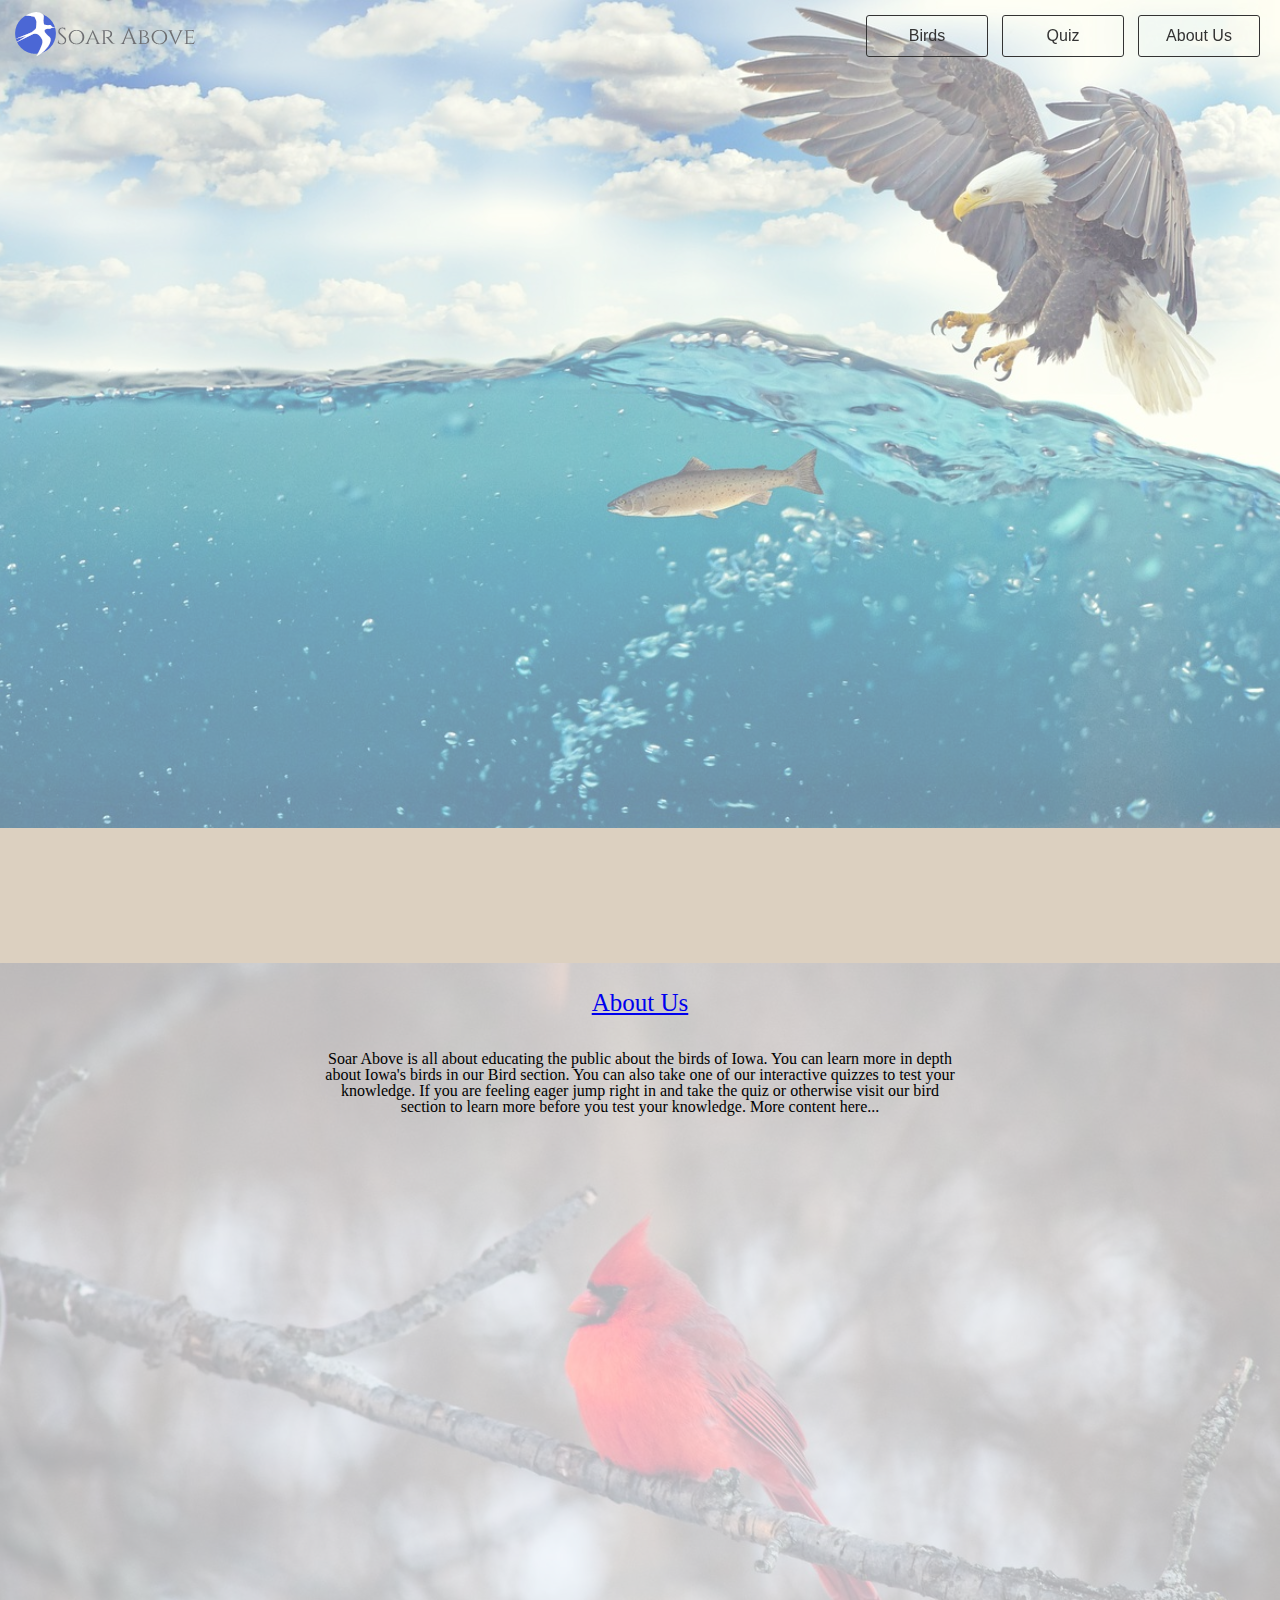
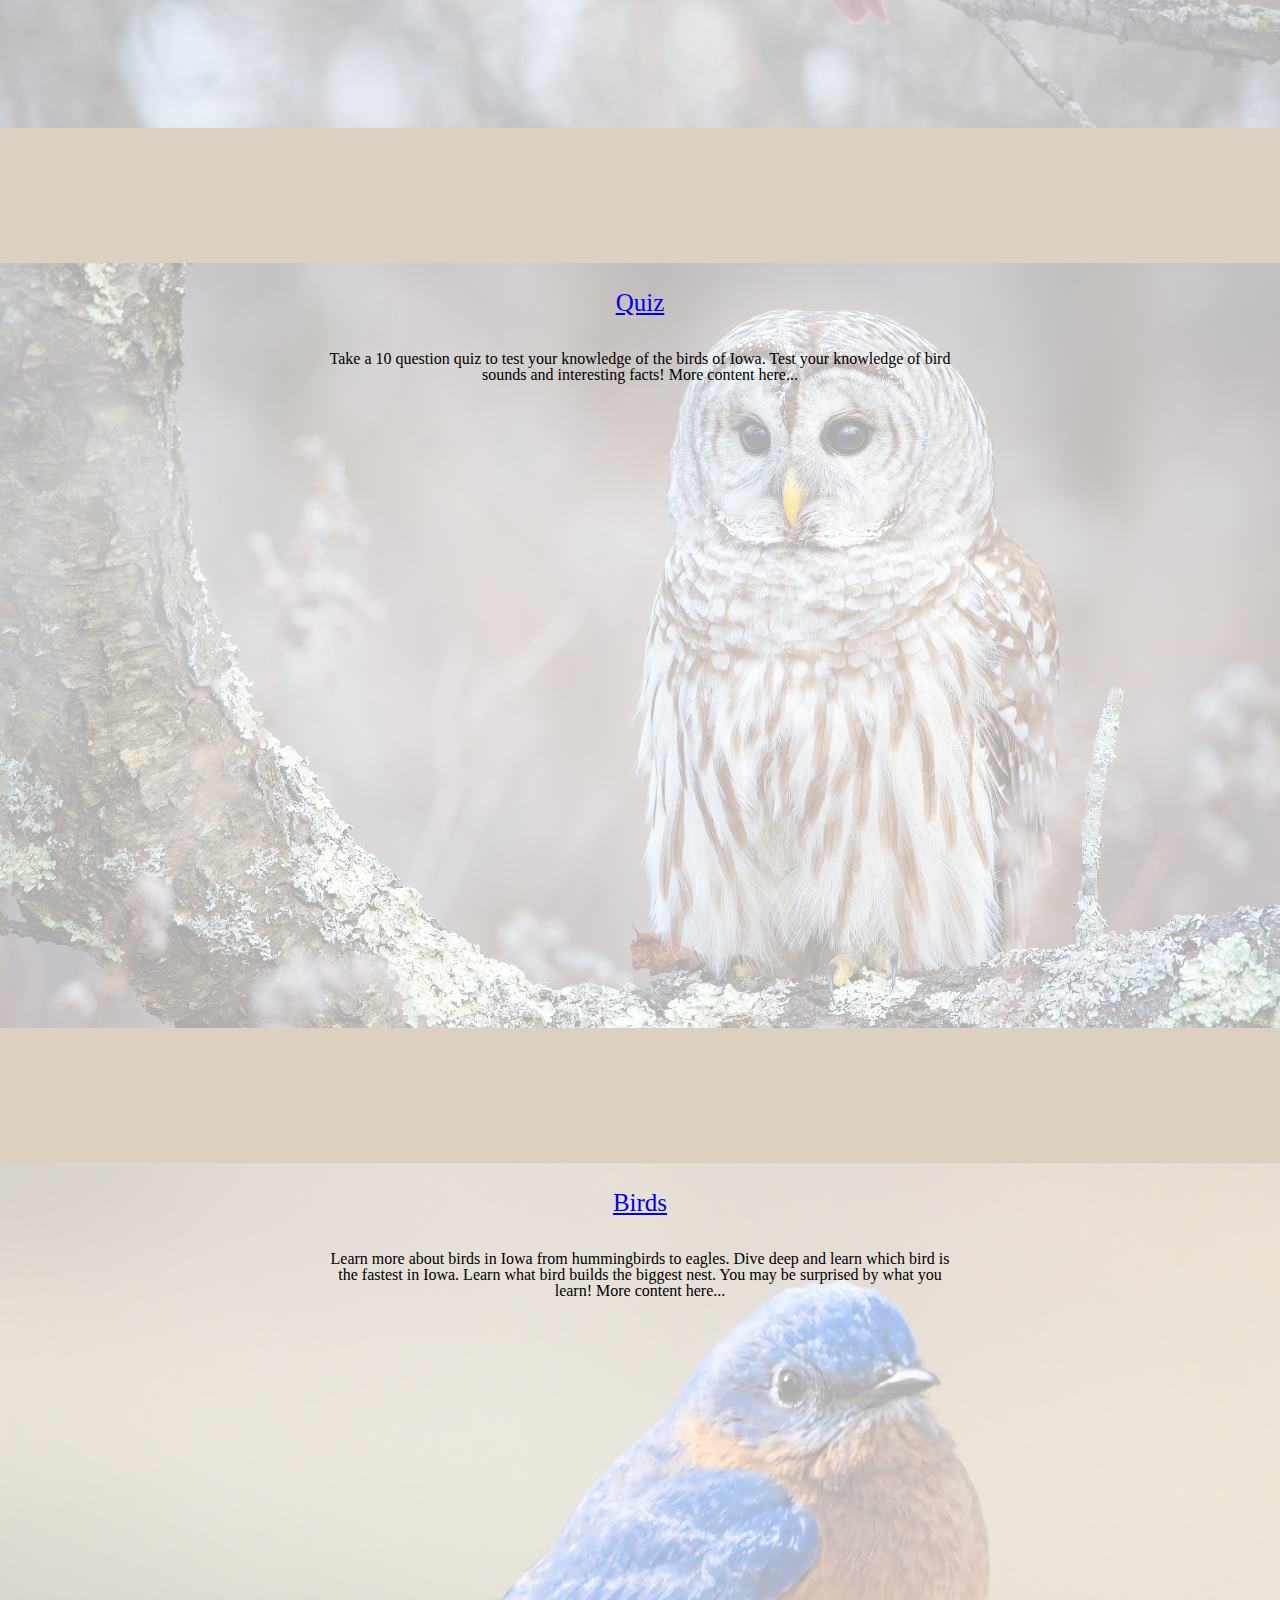
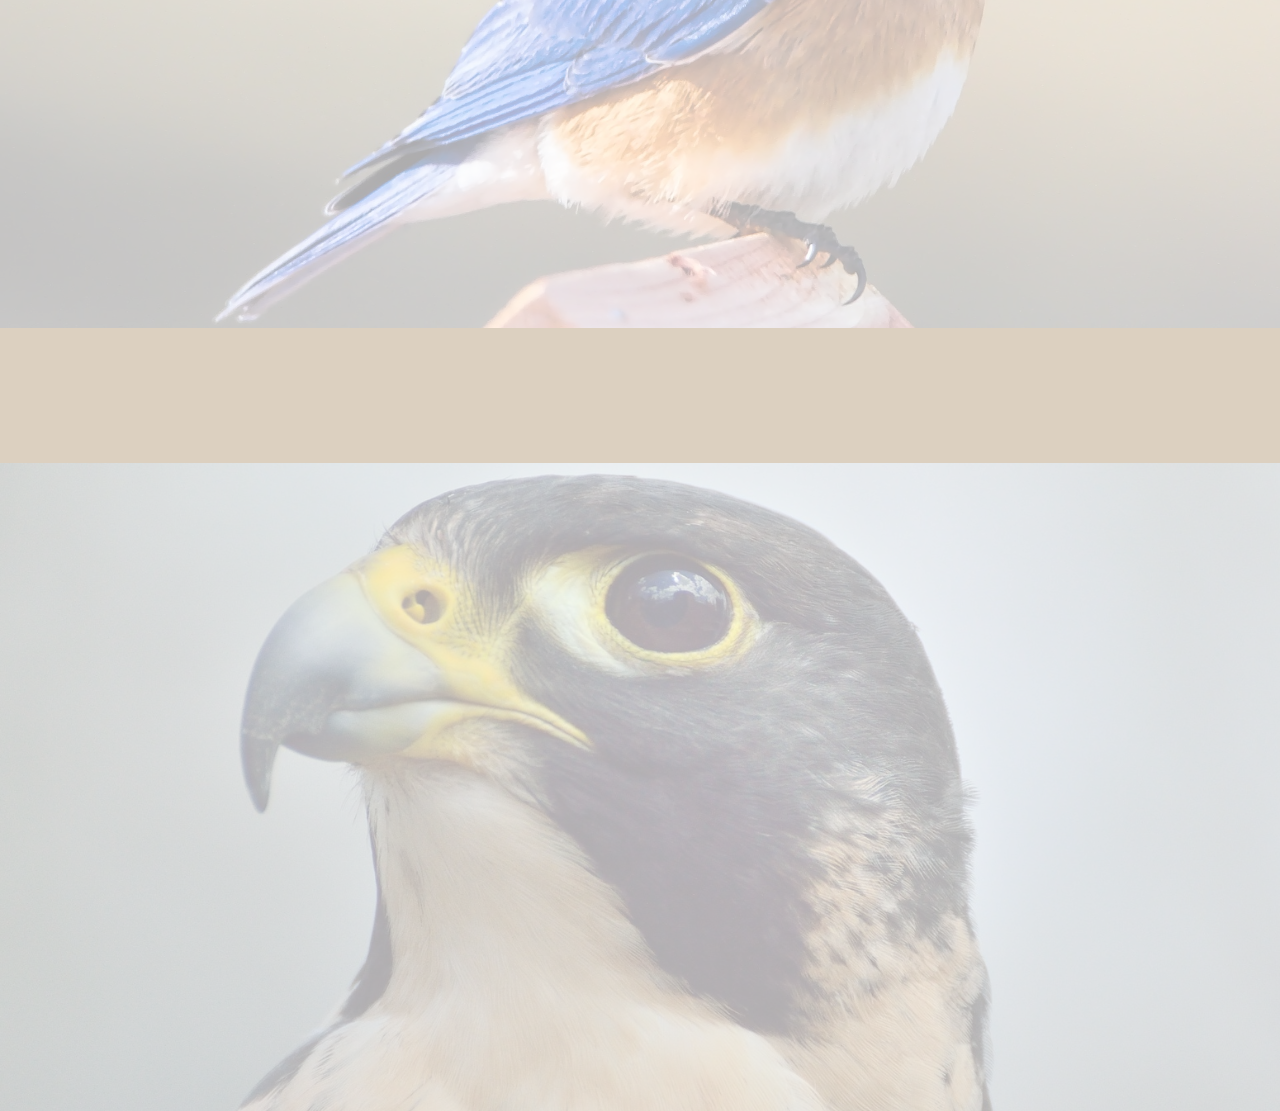
==== index.html @ 18a0e0f6 "Added a total of five img to the homepage" ====
<!DOCTYPE html>
<html lang="en">
<head>
  <meta charset="UTF-8">
  <meta name="viewport" content="width=device-width, initial-scale=1.0">
  <meta http-equiv="X-UA-Compatible" content="ie=edge">
  <link rel="stylesheet" href="css/reset.css">
  <link rel="stylesheet" href="css/all.css">
  <link rel="stylesheet" type="text/css" href="css/index.css">
  <title>Document</title>
</head>
<body>
  <nav>
    <a href="index.html"><img src="img/logo.png"></a>
    <ul>
      <li id="birds"><a href="birds.html">Birds</a></li>
      <li id="quiz"><a href="quiz.html">Quiz</a></li>
      <li id="about"><a href="about.html">About Us</a></li>
    </ul>
  </nav>
  <header>

  </header>
  <main>
    <section class="spacer"></section>
    <section class="content imgAll imgOne">
      <a href="about.html"><h2>About Us</h2></a>
      <article>
        <p>Soar Above is all about educating the public about the birds of Iowa.  You can learn more 
          in depth about Iowa's birds in our Bird section.  You can also take one of our interactive quizzes 
          to test your knowledge.  If you are feeling eager jump right in and take the quiz or otherwise visit 
          our bird section to learn more before you test your knowledge.  More content here...
        </p>
      </article>
    </section>
    <section class="spacer"></section>
    <section class="content imgAll imgTwo">
      <a href="quiz.html"><h2>Quiz</h2></a>
      <article>
        <p>Take a 10 question quiz to test your knowledge of the birds of Iowa.  Test your knowledge of 
          bird sounds and interesting facts!  More content here...
        </p>
      </article>
    </section>
    <section class="spacer"></section>
    <section class="content imgAll imgThree">
      <a href="birds.html"><h2>Birds</h2></a>
      <article>
        <p>Learn more about birds in Iowa from hummingbirds to eagles.  Dive deep and learn which bird is the 
          fastest in Iowa.  Learn what bird builds the biggest nest.  You may be surprised by what you learn!  
          More content here...
        </p>
      </article>
    </section>
    <section class="spacer"></section>
  </main>
  <footer class="imgAll">

  </footer>

  <script type="text/javascript" src="js/app.js"></script>
</body>
</html>
---- css/all.css ----
nav {
  position: fixed;
  width: 100%;
  background: transparent;
}
nav img {
  margin: 2px 10px 0 5px;
}
nav img:hover {
  cursor: pointer;
}
nav ul {
  display: block;
  float: right;
  margin: 15px 15px;
}
nav ul li {
  display: inline-block;
}
nav ul li a {
  text-decoration: none;
  font-family: Arial, Helvetica, sans-serif;
  color: #333;
  display: inline-block;
  border: 1px solid #333;
  border-radius: 3px;
  padding: 12px 20px;
  text-align: center;
  width: 80px;
  margin: 0 5px;
}

nav ul li a:hover {
  cursor: pointer;
  background-color: #333;
  color: white;
}
---- css/index.css ----
header {
  height: 92vh;
  background-image: url('../img/white-tailed-eagle.jpg');
  background-size: cover;
  background-position: top;
  background-repeat: no-repeat;
  background-blend-mode: screen;
  background-color: rgb(110, 108, 108);
}
.content {
  text-align: center;
  height: 85vh;
}

.imgOne {
  background-image: url('../img/cardinal-smaller.jpg');
  background-position: center;
}

.imgTwo {
  background-image: url('../img/owl.jpg');
  background-position: top;
}

.imgThree {
  background-image: url('../img/bluebird.jpg');
  background-position: center;
}

.imgAll {
  width: 100vw;
  background-size: cover;
  background-blend-mode: screen;
  background-color: rgb(172, 171, 171);
}

.spacer {
  background-color: rgb(220, 208, 192);
  height: 15vh;
}

article {
  margin: 0 25vw;
  padding: 1vh 0;
}

footer {
  text-align: center;
  height: 72vh;
  background-image: url('../img/peregrine-falcon-adjusted.jpg');
}

h2 {
  font-size: 25px;
  padding: 3vh 0;
}
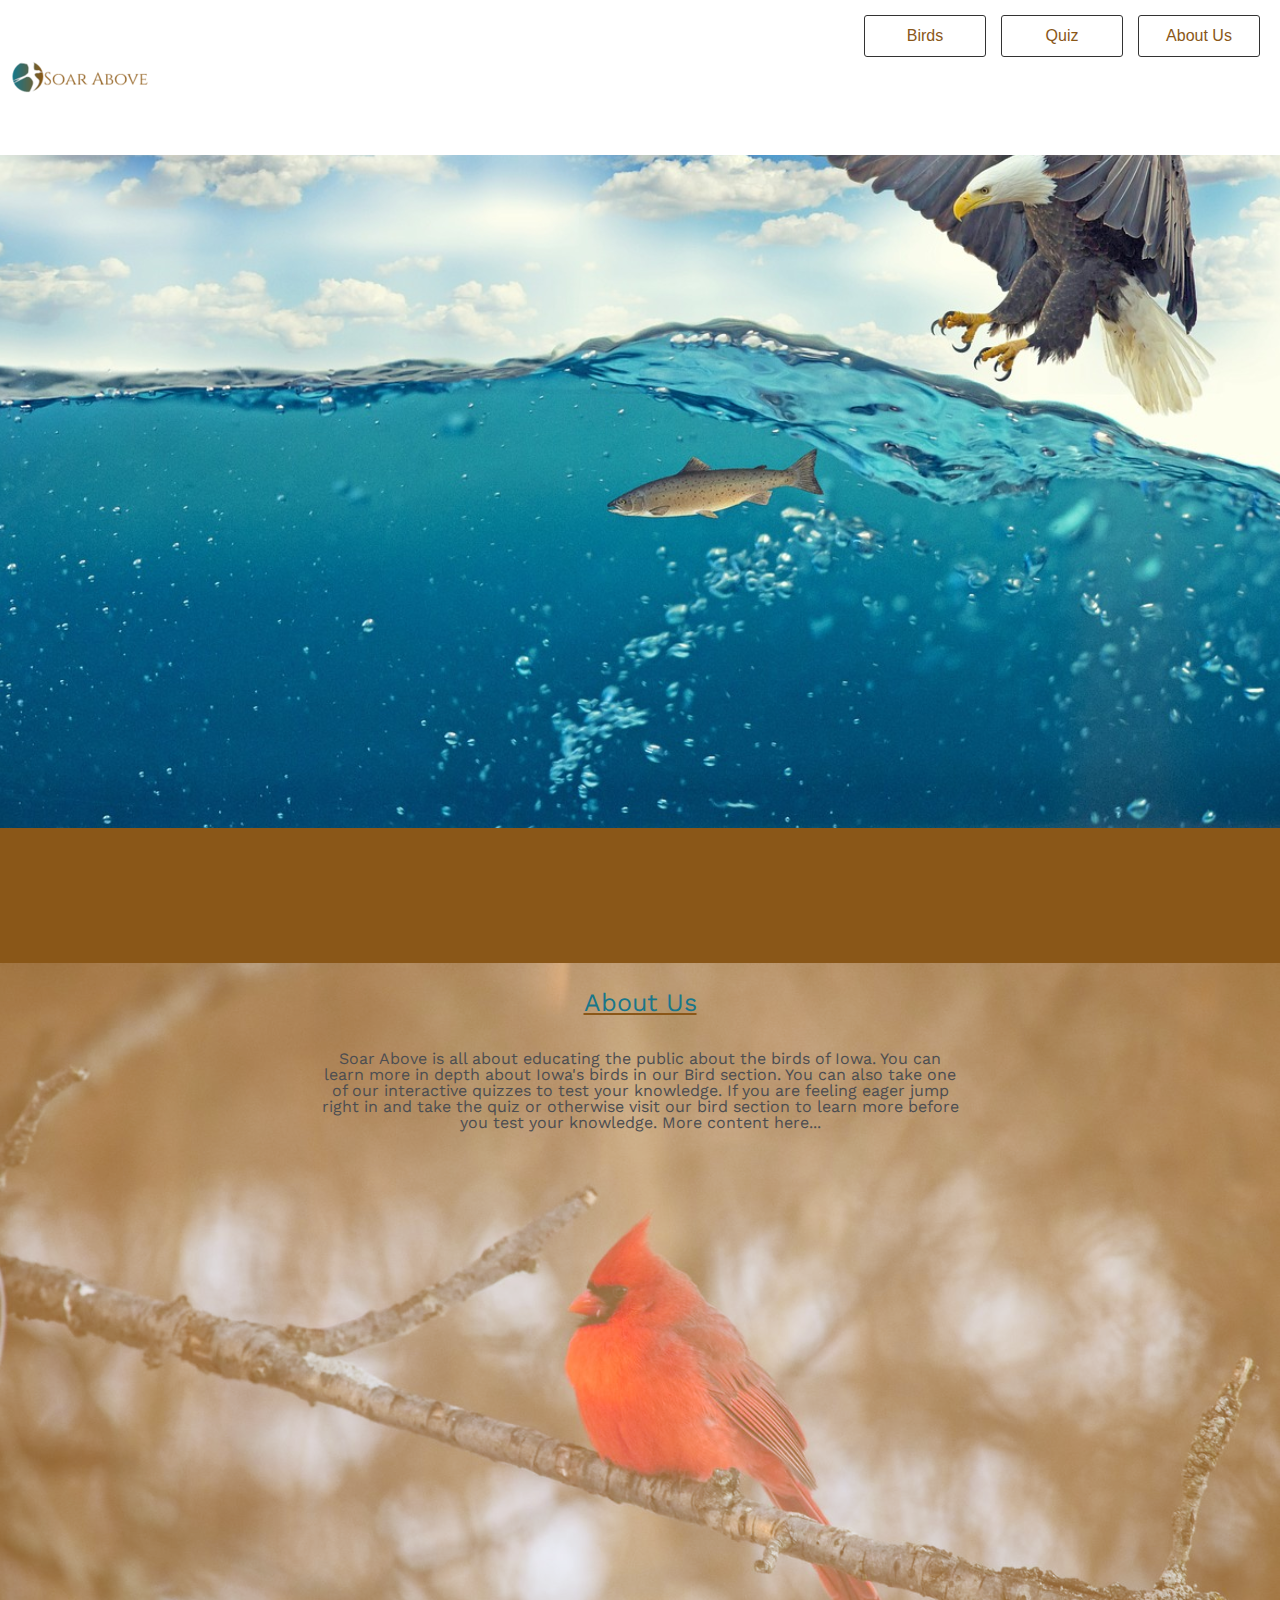
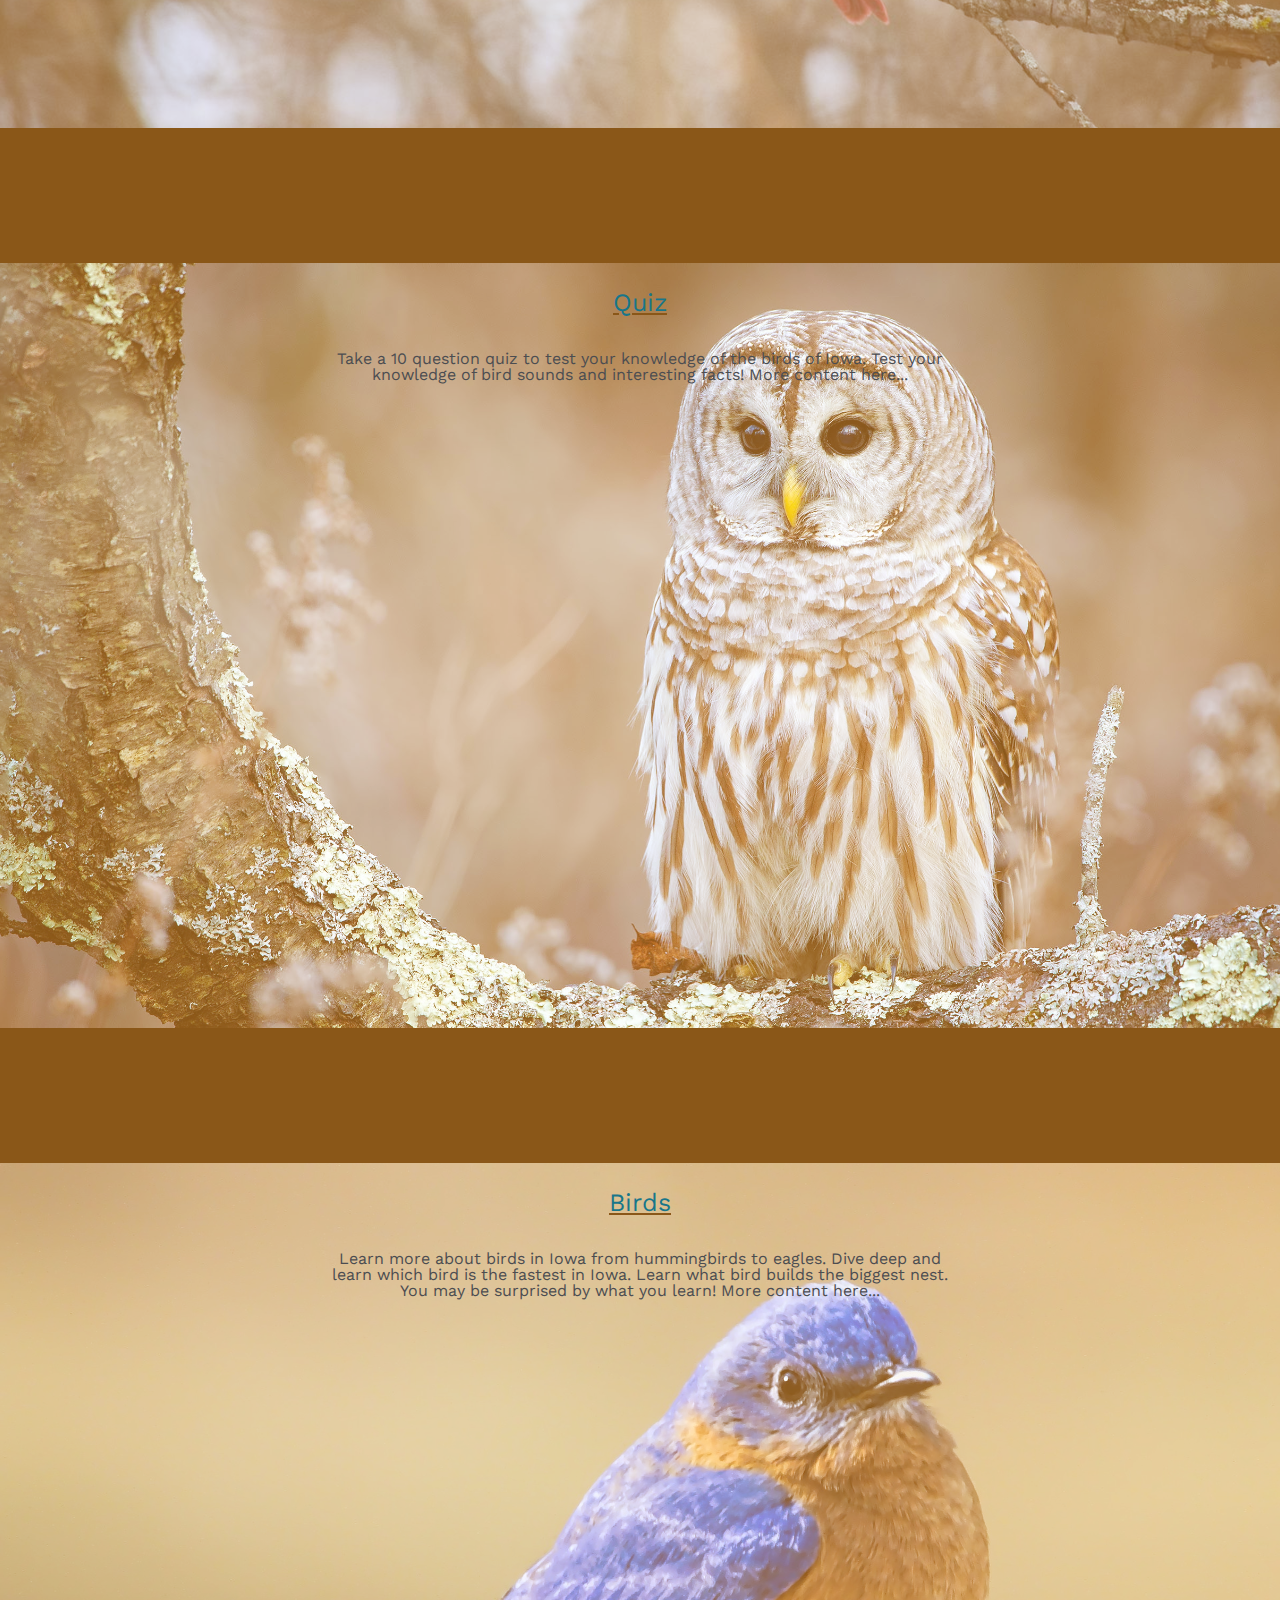
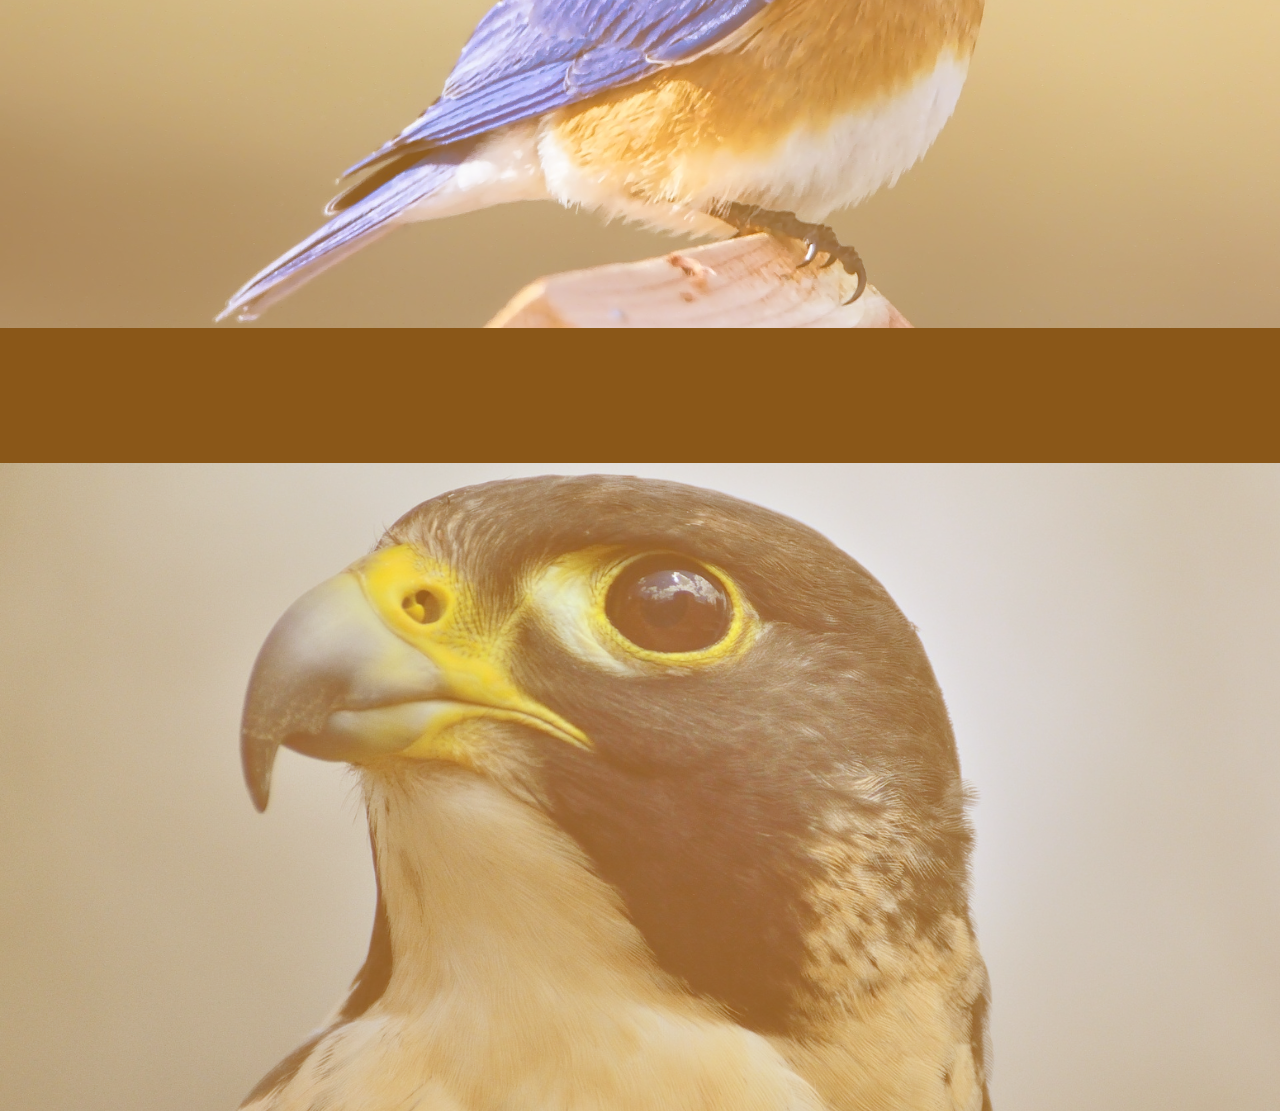
==== commit 7484abf3: "add smaller logo, changed colors on index, about and bird page" ====
--- a/index.html
+++ b/index.html
@@ -7,11 +7,12 @@
   <link rel="stylesheet" href="css/reset.css">
   <link rel="stylesheet" href="css/all.css">
   <link rel="stylesheet" type="text/css" href="css/index.css">
+  <link href="https://fonts.googleapis.com/css?family=Work+Sans" rel="stylesheet">
   <title>Document</title>
 </head>
 <body>
   <nav>
-    <a href="index.html"><img src="img/logo.png"></a>
+    <a href="index.html"><img src="img/small.png"></a>
     <ul>
       <li id="birds"><a href="birds.html">Birds</a></li>
       <li id="quiz"><a href="quiz.html">Quiz</a></li>
--- a/css/all.css
+++ b/css/all.css
@@ -1,7 +1,7 @@
 nav {
   position: fixed;
   width: 100%;
-  background: transparent;
+  background: white;
 }
 nav img {
   margin: 2px 10px 0 5px;
@@ -20,7 +20,8 @@
 nav ul li a {
   text-decoration: none;
   font-family: Arial, Helvetica, sans-serif;
-  color: #333;
+  color:  #8a5718;
+
   display: inline-block;
   border: 1px solid #333;
   border-radius: 3px;
--- a/css/index.css
+++ b/css/index.css
@@ -1,3 +1,10 @@
+body {
+  font-family: 'Work Sans', sans-serif;
+  color: #4C4D51;
+}
+a{
+ color: #8a5718;
+}
 header {
   height: 92vh;
   background-image: url('../img/white-tailed-eagle.jpg');
@@ -5,7 +12,7 @@
   background-position: top;
   background-repeat: no-repeat;
   background-blend-mode: screen;
-  background-color: rgb(110, 108, 108);
+  /* background-color: rgb(110, 108, 108); */
 }
 .content {
   text-align: center;
@@ -31,11 +38,11 @@
   width: 100vw;
   background-size: cover;
   background-blend-mode: screen;
-  background-color: rgb(172, 171, 171);
+  background-color: #8a5718;
 }
 
 .spacer {
-  background-color: rgb(220, 208, 192);
+  background-color: #8a5718;
   height: 15vh;
 }
 
@@ -53,4 +60,5 @@
 h2 {
   font-size: 25px;
   padding: 3vh 0;
+  color: #18768a;
 }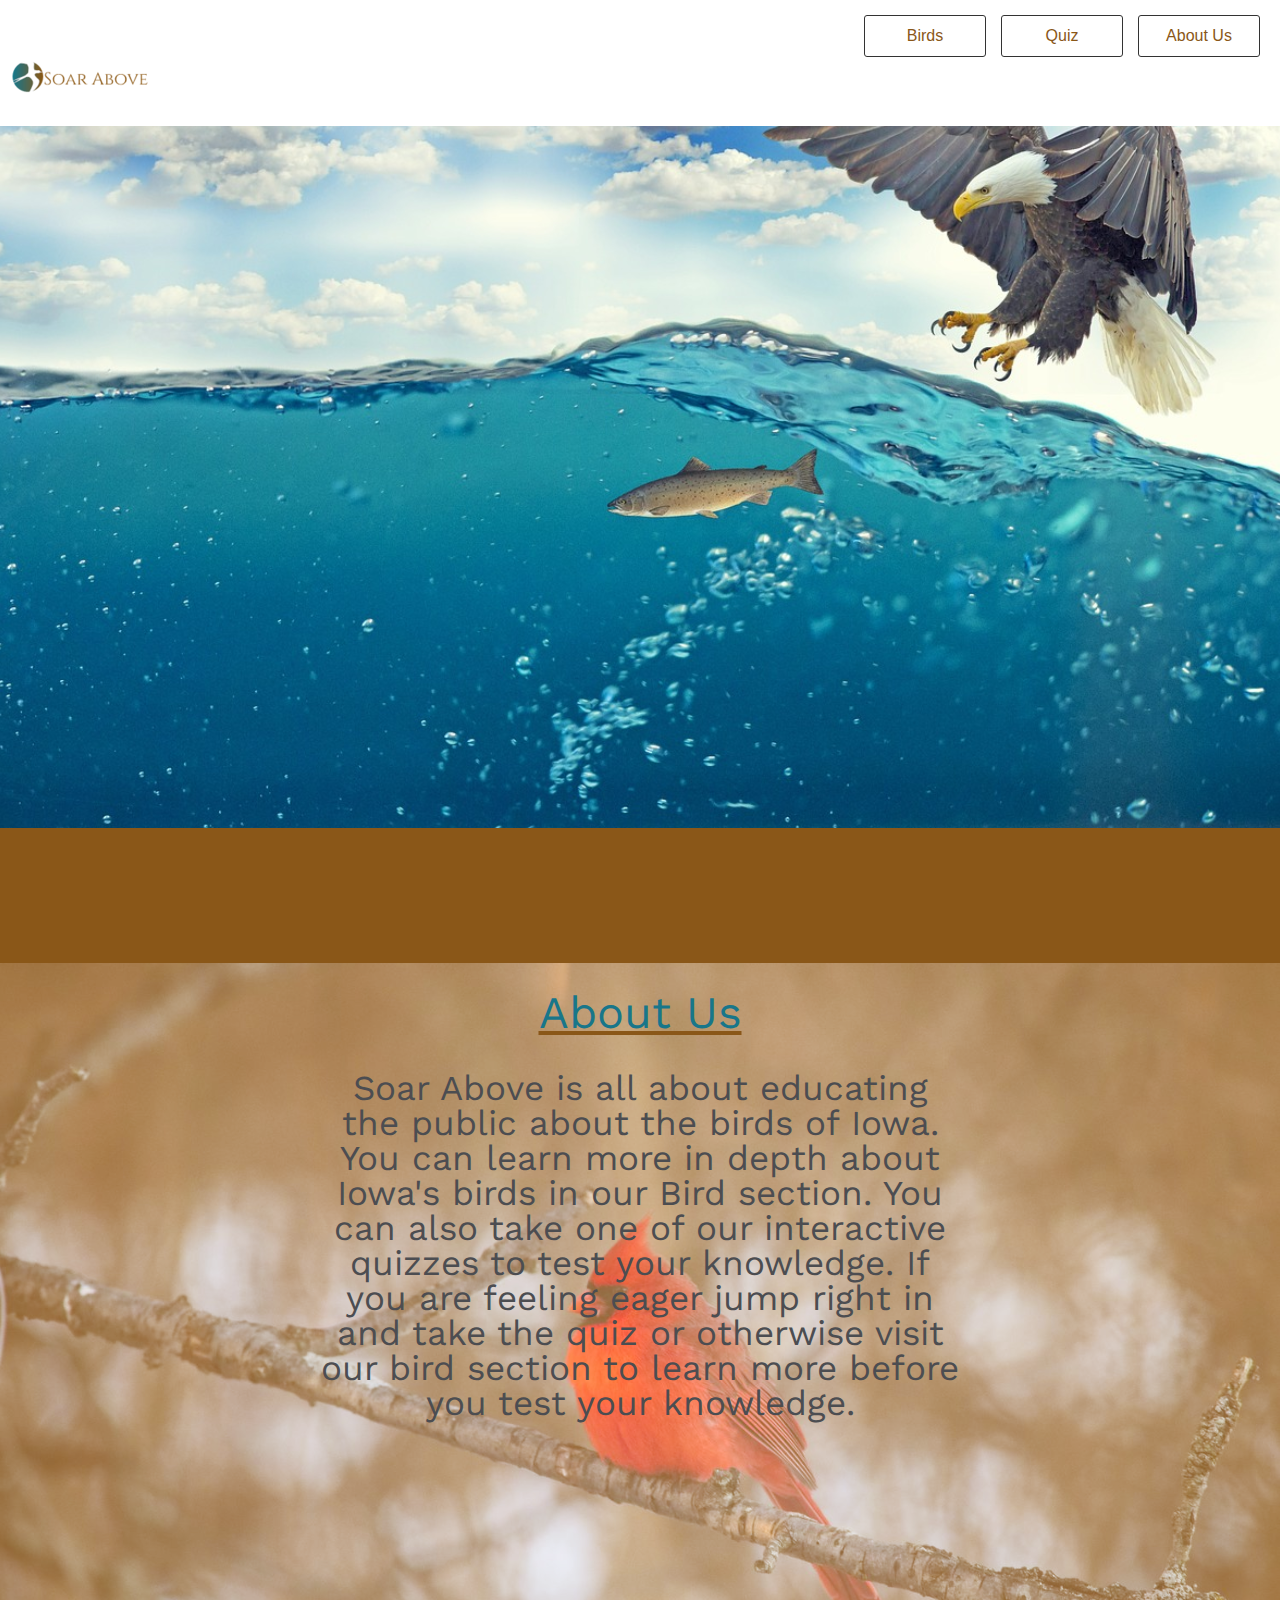
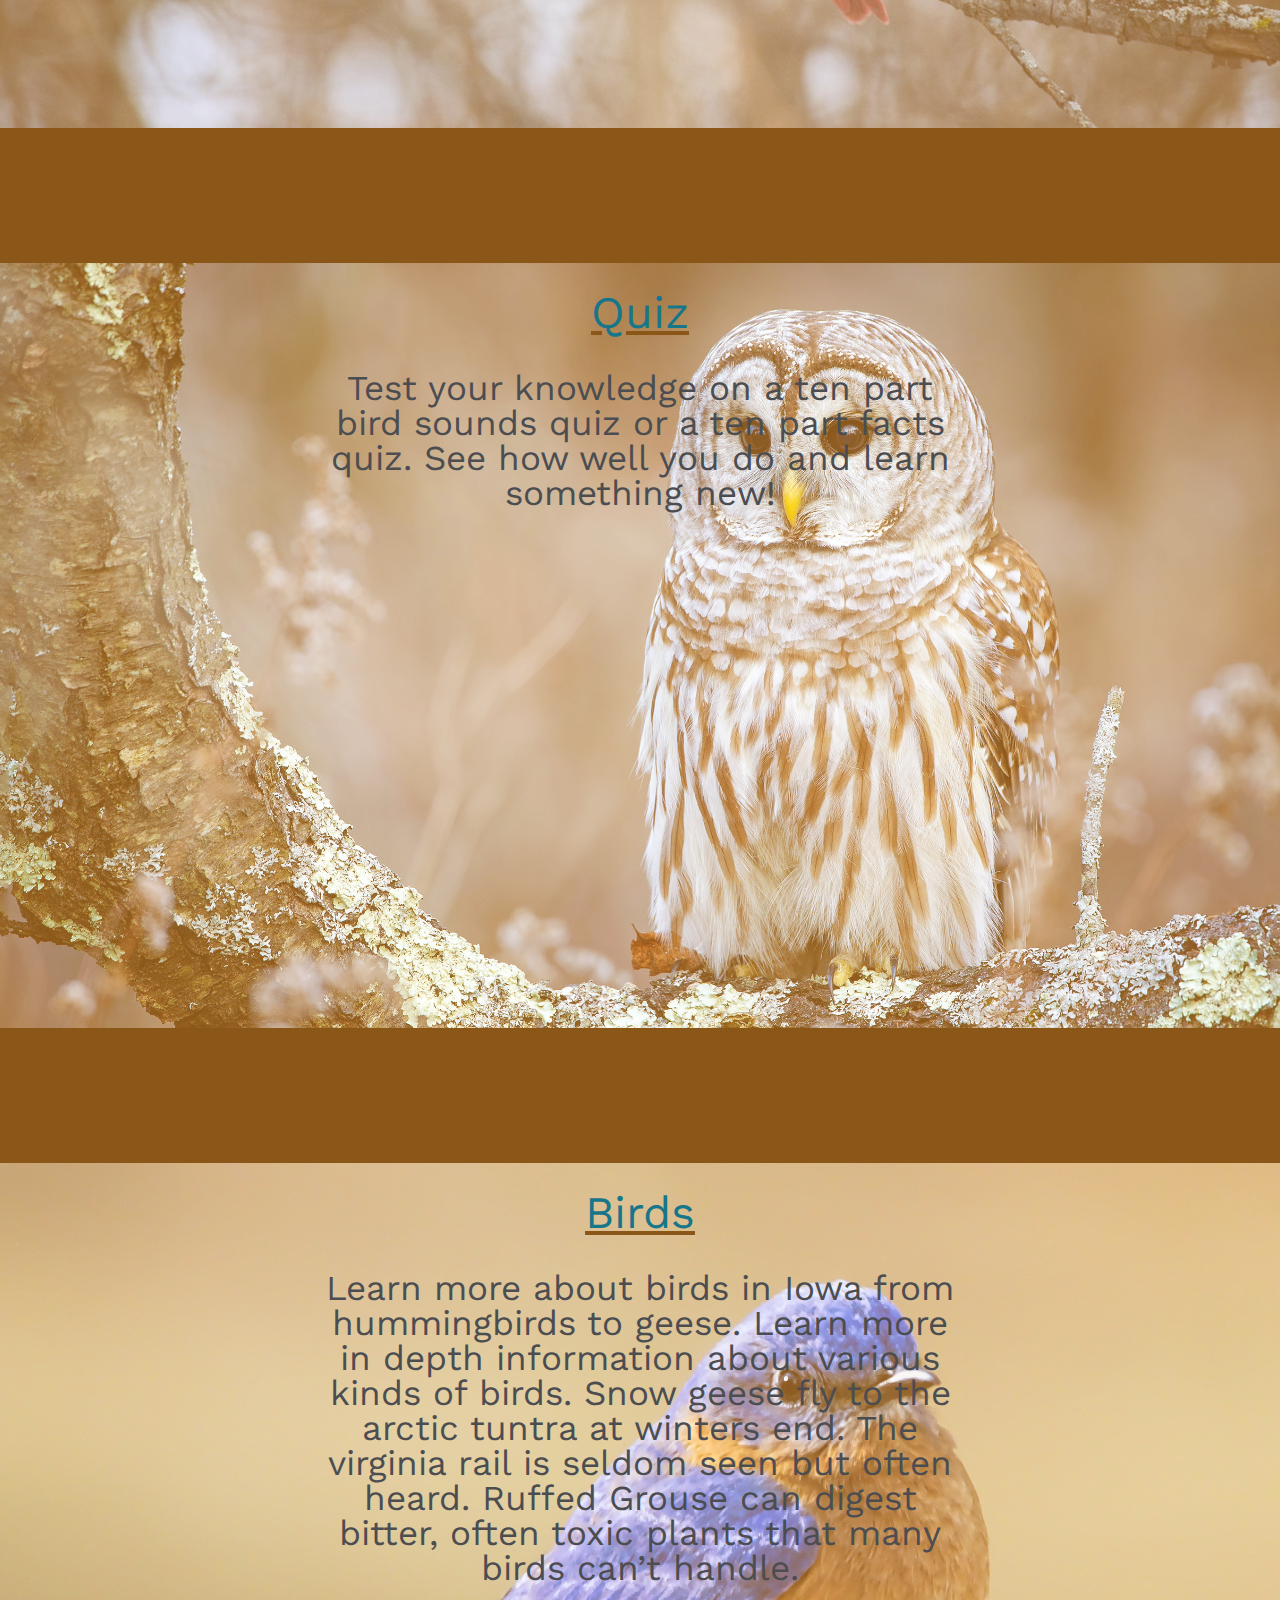
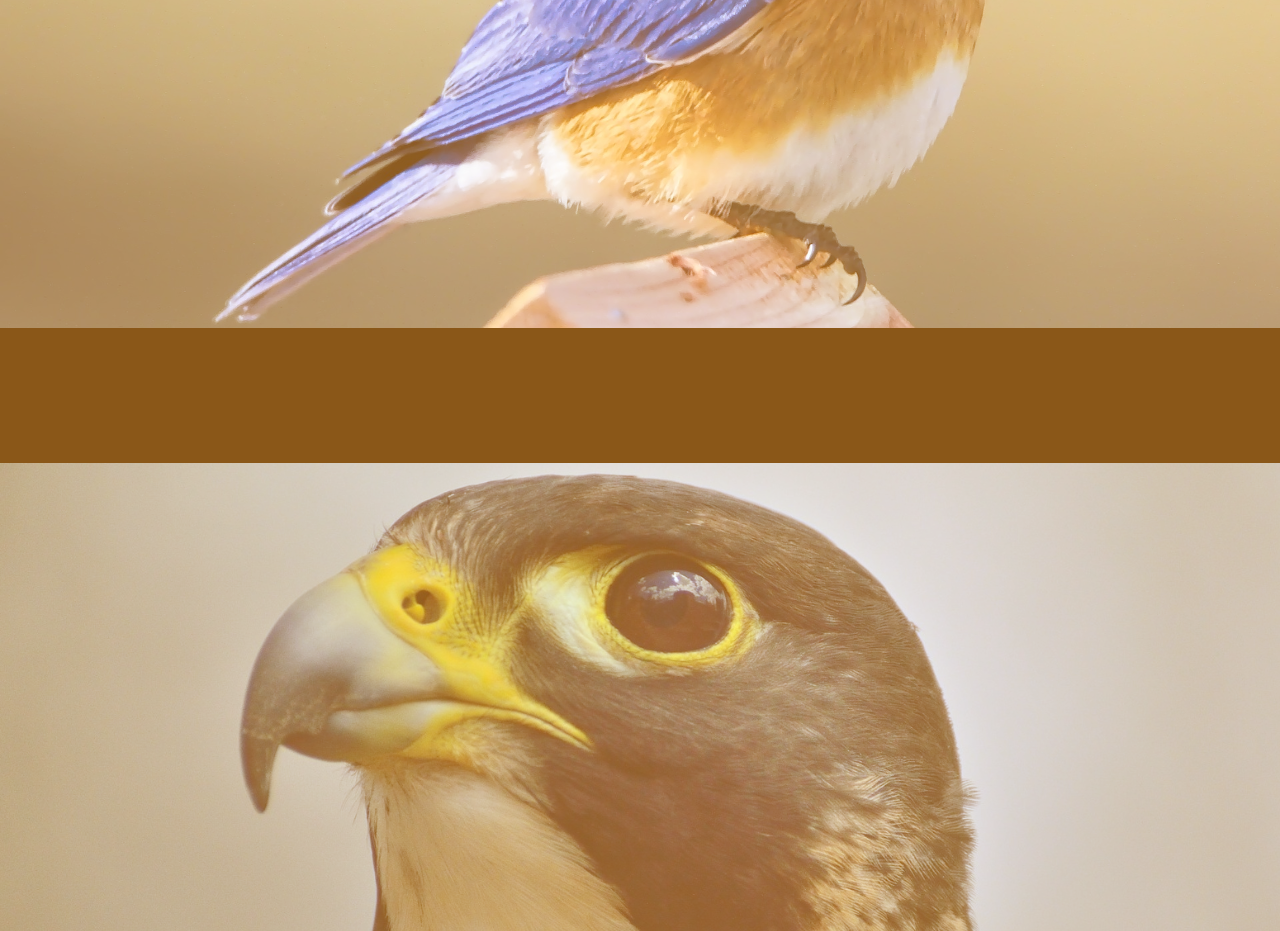
==== commit 73d87468: "Added info and changed text size on the homepage" ====
--- a/index.html
+++ b/index.html
@@ -30,7 +30,7 @@
         <p>Soar Above is all about educating the public about the birds of Iowa.  You can learn more 
           in depth about Iowa's birds in our Bird section.  You can also take one of our interactive quizzes 
           to test your knowledge.  If you are feeling eager jump right in and take the quiz or otherwise visit 
-          our bird section to learn more before you test your knowledge.  More content here...
+          our bird section to learn more before you test your knowledge.
         </p>
       </article>
     </section>
@@ -38,8 +38,8 @@
     <section class="content imgAll imgTwo">
       <a href="quiz.html"><h2>Quiz</h2></a>
       <article>
-        <p>Take a 10 question quiz to test your knowledge of the birds of Iowa.  Test your knowledge of 
-          bird sounds and interesting facts!  More content here...
+        <p>Test your knowledge on a ten part bird sounds quiz or a ten part facts quiz.  See how 
+          well you do and learn something new!
         </p>
       </article>
     </section>
@@ -47,9 +47,10 @@
     <section class="content imgAll imgThree">
       <a href="birds.html"><h2>Birds</h2></a>
       <article>
-        <p>Learn more about birds in Iowa from hummingbirds to eagles.  Dive deep and learn which bird is the 
-          fastest in Iowa.  Learn what bird builds the biggest nest.  You may be surprised by what you learn!  
-          More content here...
+        <p>Learn more about birds in Iowa from hummingbirds to geese. Learn more in depth information
+          about various kinds of birds.  Snow geese fly to the arctic tuntra at winters end.  The 
+          virginia rail is seldom seen but often heard. Ruffed Grouse can digest bitter, often toxic 
+          plants that many birds can’t handle.
         </p>
       </article>
     </section>
--- a/css/all.css
+++ b/css/all.css
@@ -2,6 +2,7 @@
   position: fixed;
   width: 100%;
   background: white;
+  height: 14%;
 }
 nav img {
   margin: 2px 10px 0 5px;
@@ -21,7 +22,6 @@
   text-decoration: none;
   font-family: Arial, Helvetica, sans-serif;
   color:  #8a5718;
-
   display: inline-block;
   border: 1px solid #333;
   border-radius: 3px;
--- a/css/index.css
+++ b/css/index.css
@@ -2,9 +2,11 @@
   font-family: 'Work Sans', sans-serif;
   color: #4C4D51;
 }
+
 a{
  color: #8a5718;
 }
+
 header {
   height: 92vh;
   background-image: url('../img/white-tailed-eagle.jpg');
@@ -12,11 +14,11 @@
   background-position: top;
   background-repeat: no-repeat;
   background-blend-mode: screen;
-  /* background-color: rgb(110, 108, 108); */
 }
 .content {
   text-align: center;
   height: 85vh;
+  font-size: 35px;
 }
 
 .imgOne {
@@ -53,12 +55,12 @@
 
 footer {
   text-align: center;
-  height: 72vh;
+  height: 52vh;
   background-image: url('../img/peregrine-falcon-adjusted.jpg');
 }
 
 h2 {
-  font-size: 25px;
+  font-size: 45px;
   padding: 3vh 0;
   color: #18768a;
 }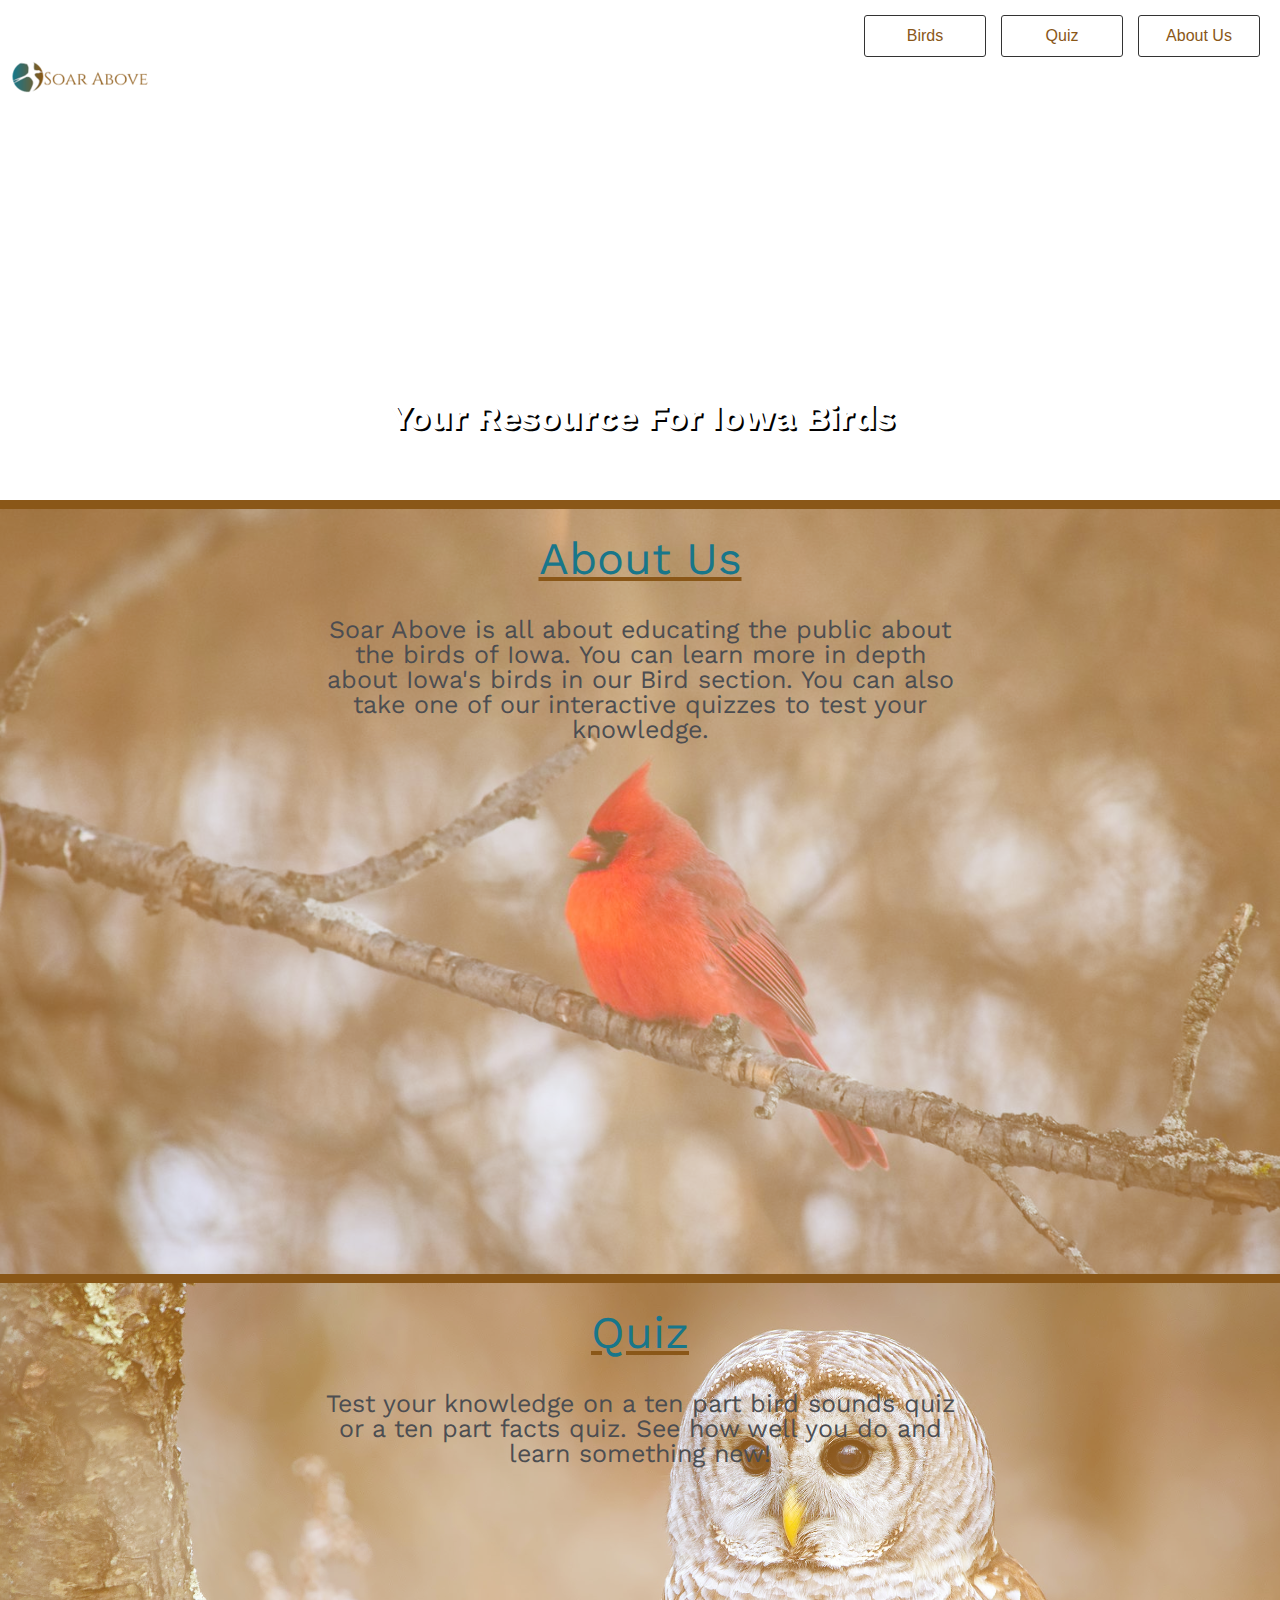
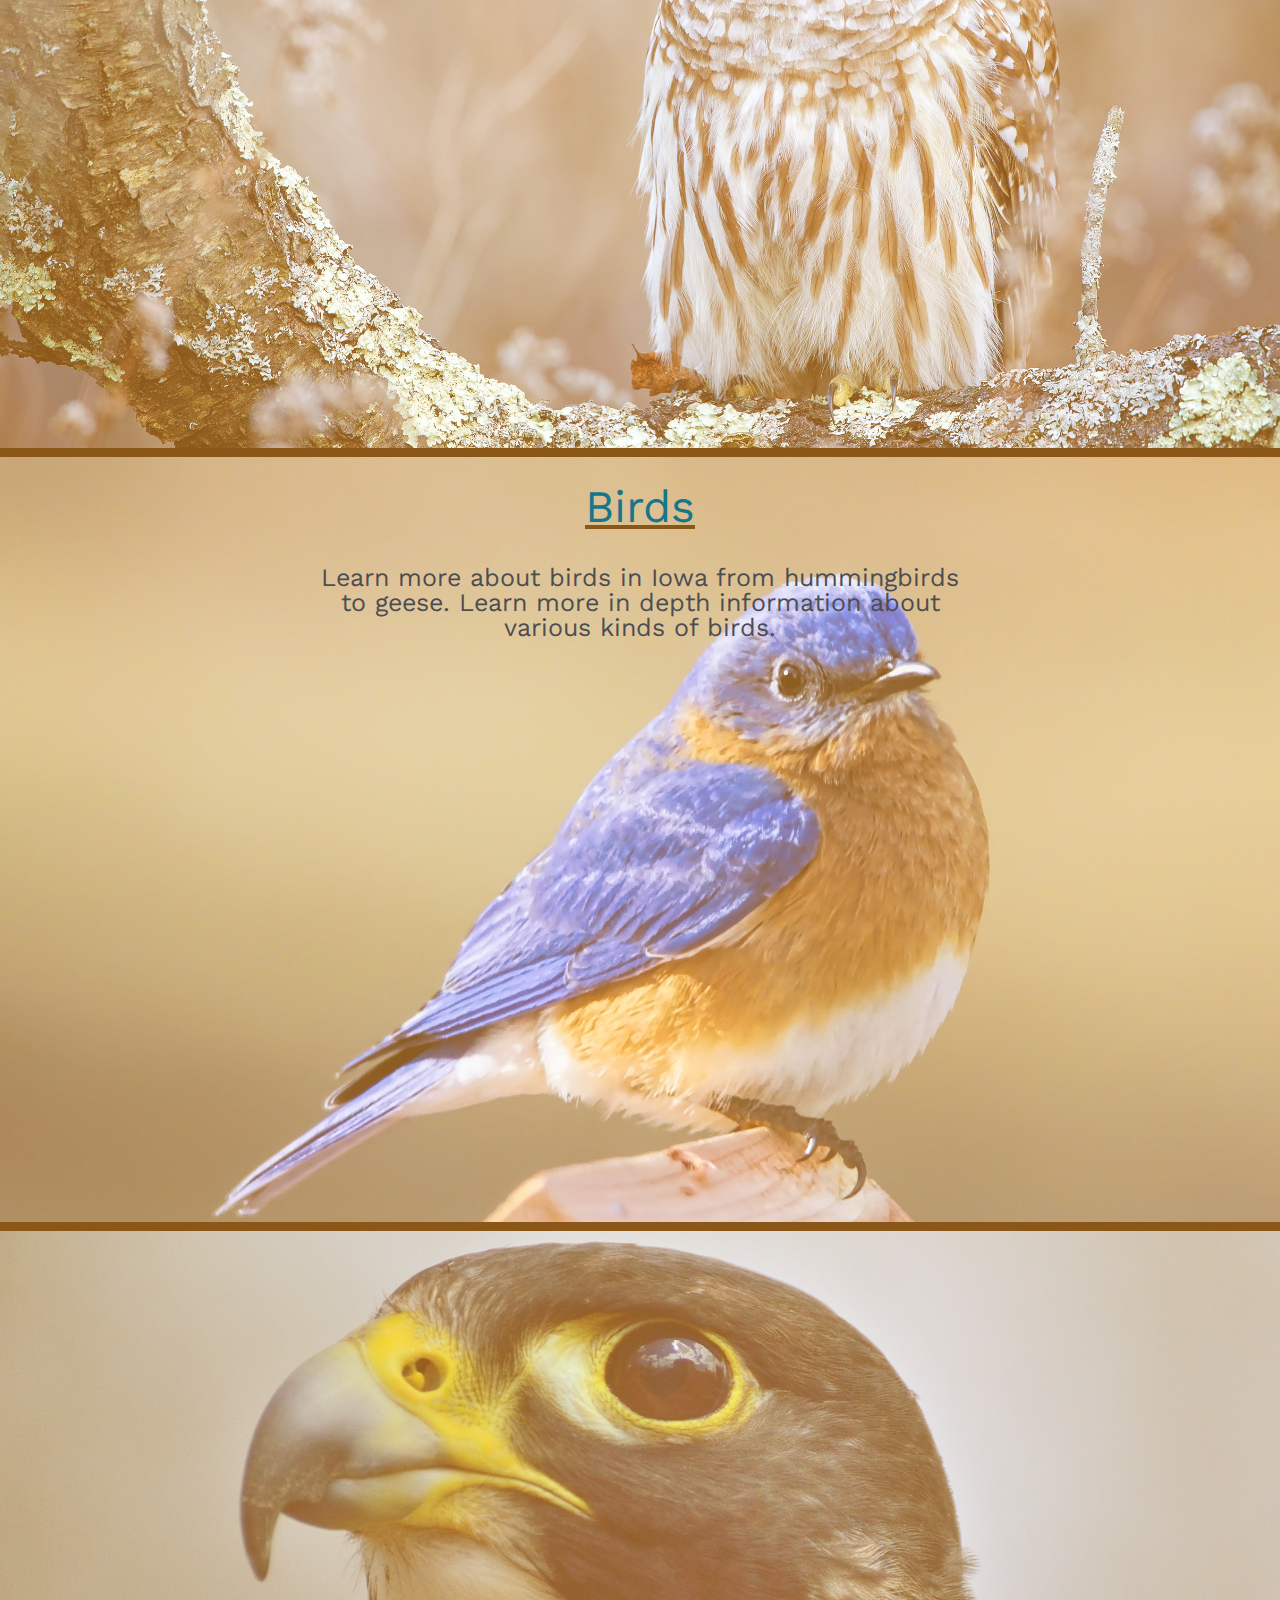
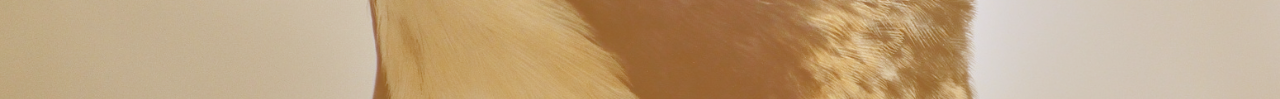
==== commit 0b8a3499: "add video background on index.htm" ====
--- a/index.html
+++ b/index.html
@@ -20,6 +20,13 @@
     </ul>
   </nav>
   <header>
+      <video loop muted autoplay playsinline poster="https://white-tailed-eagle.jpg">
+        <source src="video/BirdNoSound.mp4" type="video/mp4" />
+    </video>
+    <div class="banner">
+       <div class="banner-text">
+          <h1>Your Resource For Iowa Birds</h1>
+       </div>
 
   </header>
   <main>
@@ -29,8 +36,9 @@
       <article>
         <p>Soar Above is all about educating the public about the birds of Iowa.  You can learn more 
           in depth about Iowa's birds in our Bird section.  You can also take one of our interactive quizzes 
-          to test your knowledge.  If you are feeling eager jump right in and take the quiz or otherwise visit 
-          our bird section to learn more before you test your knowledge.
+          to test your knowledge.  
+          <!-- If you are feeling eager jump right in and take the quiz or otherwise visit 
+          our bird section to learn more before you test your knowledge. -->
         </p>
       </article>
     </section>
@@ -48,9 +56,10 @@
       <a href="birds.html"><h2>Birds</h2></a>
       <article>
         <p>Learn more about birds in Iowa from hummingbirds to geese. Learn more in depth information
-          about various kinds of birds.  Snow geese fly to the arctic tuntra at winters end.  The 
+          about various kinds of birds.  
+          <!-- Snow geese fly to the arctic tuntra at winters end.  The 
           virginia rail is seldom seen but often heard. Ruffed Grouse can digest bitter, often toxic 
-          plants that many birds can’t handle.
+          plants that many birds can’t handle. -->
         </p>
       </article>
     </section>
--- a/css/all.css
+++ b/css/all.css
@@ -2,18 +2,26 @@
   position: fixed;
   width: 100%;
   background: white;
-  height: 14%;
+  height: 12%;
+  z-index: 10;
+
 }
 nav img {
   margin: 2px 10px 0 5px;
+  z-index: 10;
 }
+
 nav img:hover {
   cursor: pointer;
+  z-index: 10;
+
 }
 nav ul {
   display: block;
   float: right;
   margin: 15px 15px;
+  z-index: 10;
+
 }
 nav ul li {
   display: inline-block;
--- a/css/index.css
+++ b/css/index.css
@@ -8,17 +8,62 @@
 }
 
 header {
-  height: 92vh;
-  background-image: url('../img/white-tailed-eagle.jpg');
-  background-size: cover;
-  background-position: top;
-  background-repeat: no-repeat;
-  background-blend-mode: screen;
+  height: 15%;
+ position: relative;
+ min-height: 500px;
+ width: 100%;
+ background-size: cover !important;
+ -webkit-background-size: cover !important;
+ text-align: center;
+ overflow: hidden;
 }
+header video {
+  cursor: pointer;
+  position: absolute;
+  top: 50%;
+  left: 50%;
+  z-index: -100;
+  min-width: 100%;
+  min-height: 100%;
+  width: auto;
+  height: auto;
+  -webkit-transform: translate(-50%, -50%);
+  -ms-transform: translate(-50%, -50%);
+  transform: translate(-50%, -50%);
+}
+
+header:before {
+ content: '';
+ display: inline-block;
+ vertical-align: middle;
+ height: 100%;
+}
+
+header .banner {
+ display: inline-block;
+ vertical-align: center;
+ margin: 0 auto;
+ width: 85%;
+ padding-bottom: 30px;
+ text-align: center;
+ font-family: 'Work Sans', sans-serif;
+ font-weight: bold;
+}
+
+header .banner-text {
+  font-size: 35px;
+  position: relative;
+  top: 400px;
+  text-shadow: 2px 2px black;
+  color: white;
+  width: 100%;
+}
+
+/* End Of Video Header */
 .content {
   text-align: center;
   height: 85vh;
-  font-size: 35px;
+  font-size: 25px;
 }
 
 .imgOne {
@@ -45,7 +90,7 @@
 
 .spacer {
   background-color: #8a5718;
-  height: 15vh;
+  height: 1vh;
 }
 
 article {
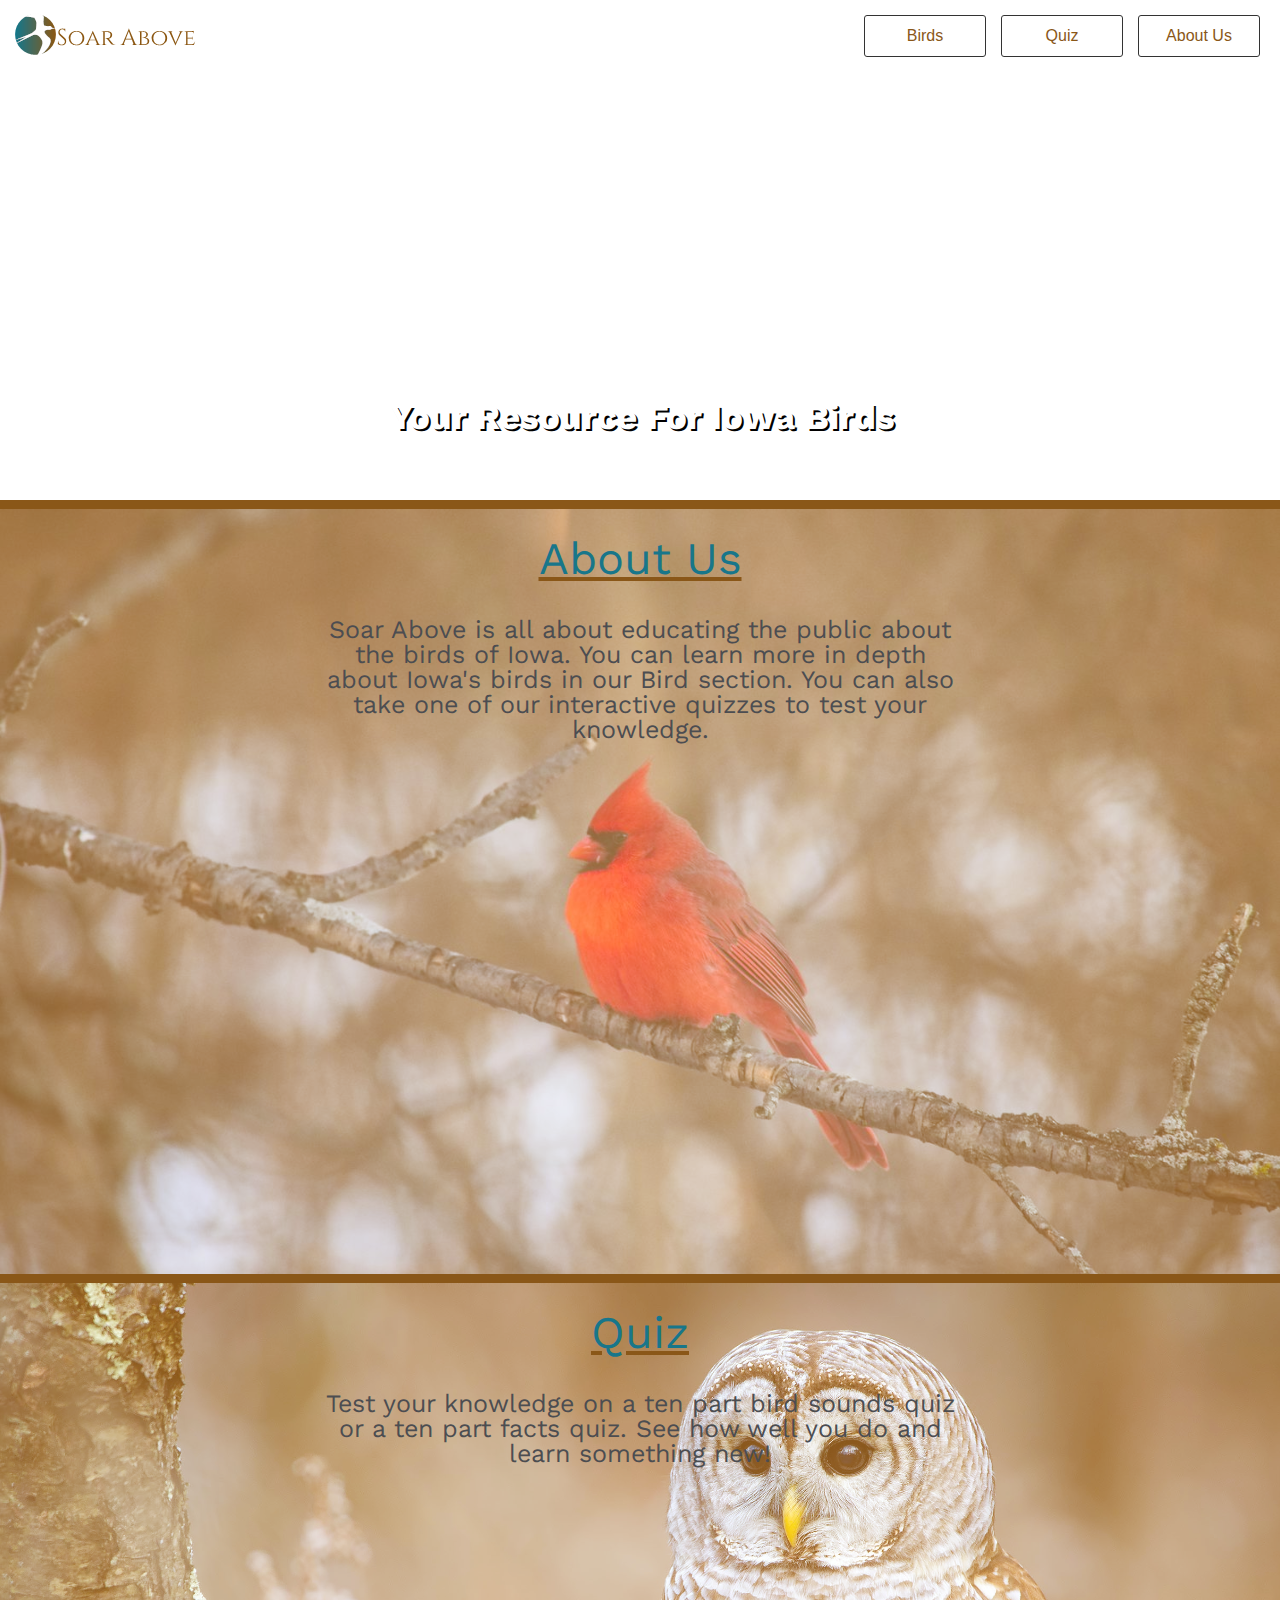
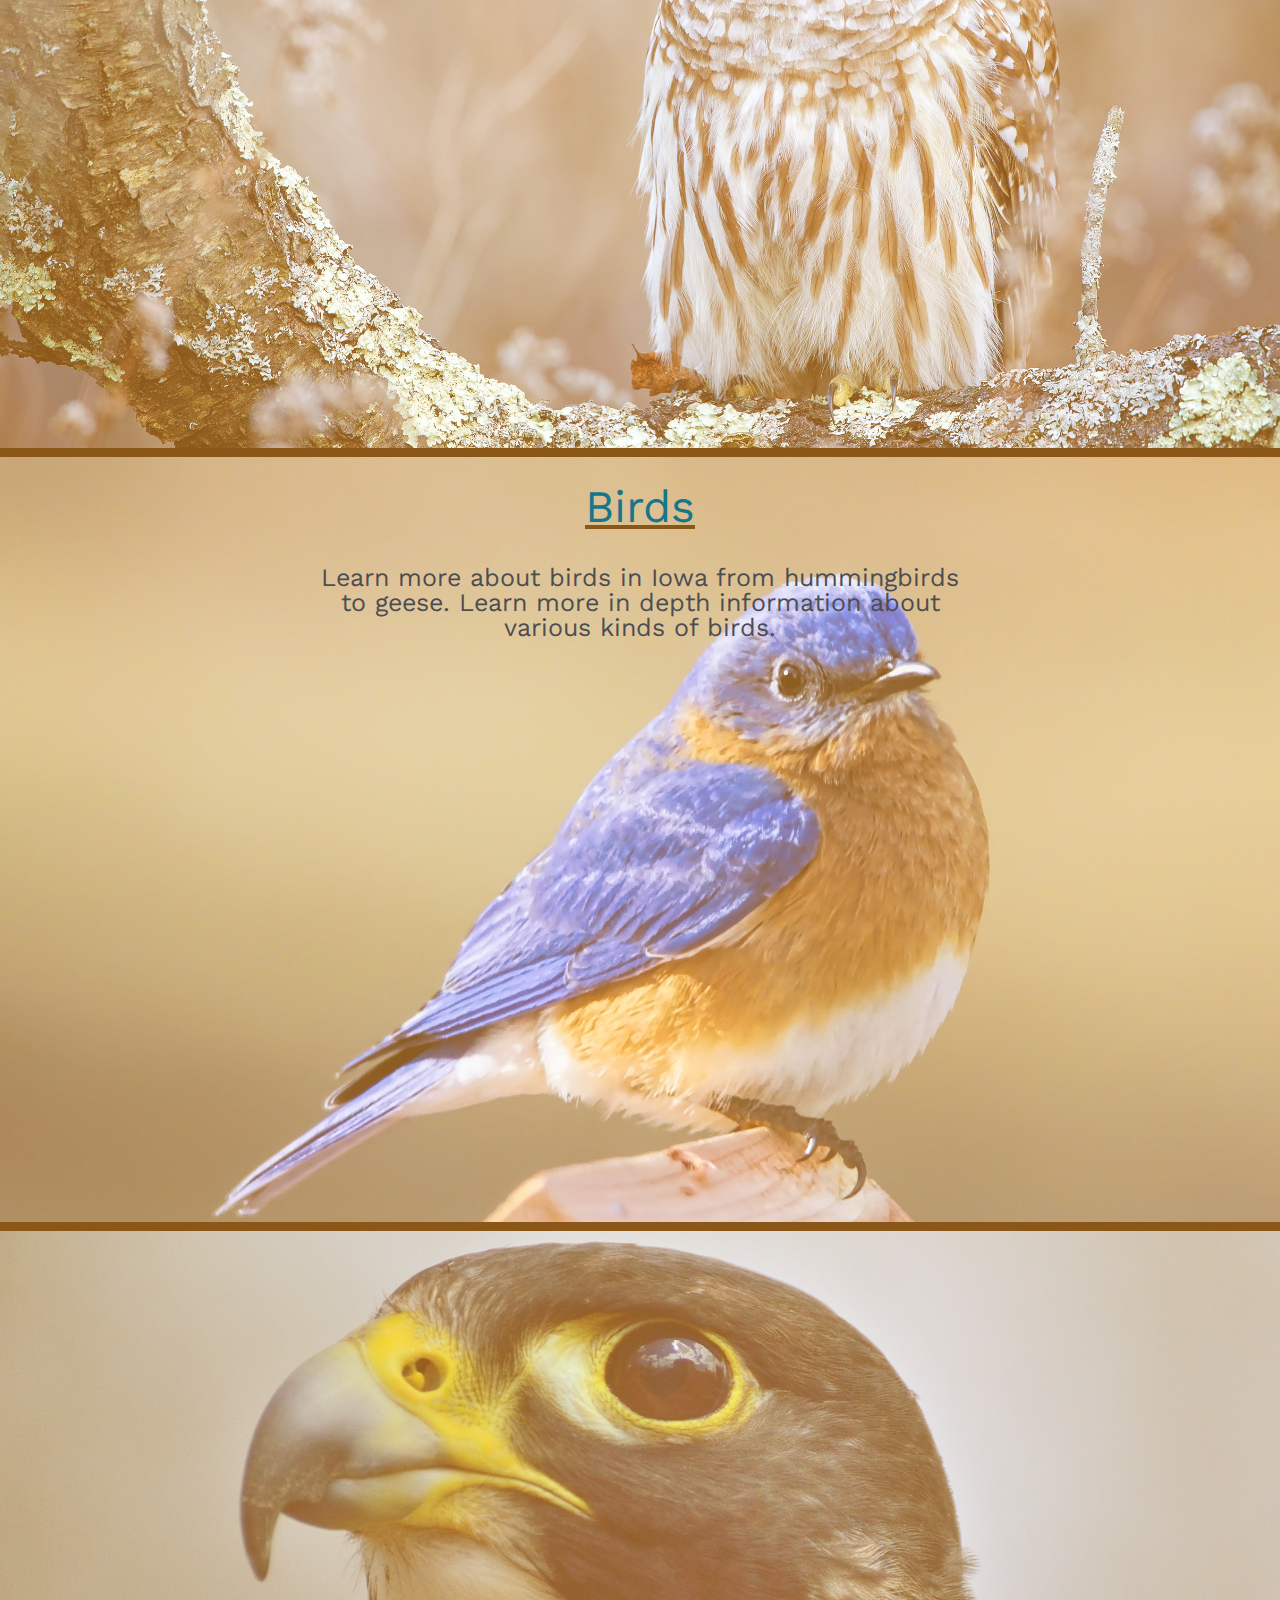
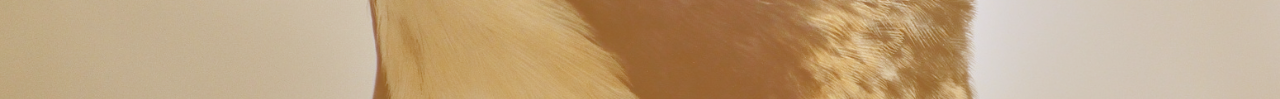
==== commit 38936fe5: "fixed nav and repositioned home page video" ====
--- a/index.html
+++ b/index.html
@@ -12,7 +12,7 @@
 </head>
 <body>
   <nav>
-    <a href="index.html"><img src="img/small.png"></a>
+    <a href="index.html"><img src="img/brownredlogo.png"></a>
     <ul>
       <li id="birds"><a href="birds.html">Birds</a></li>
       <li id="quiz"><a href="quiz.html">Quiz</a></li>
--- a/css/all.css
+++ b/css/all.css
@@ -2,12 +2,10 @@
   position: fixed;
   width: 100%;
   background: white;
-  height: 12%;
   z-index: 10;
-
 }
 nav img {
-  margin: 2px 10px 0 5px;
+  margin: 5px 10px 0 5px;
   z-index: 10;
 }
 
--- a/css/index.css
+++ b/css/index.css
@@ -20,7 +20,7 @@
 header video {
   cursor: pointer;
   position: absolute;
-  top: 50%;
+  top: 100%;
   left: 50%;
   z-index: -100;
   min-width: 100%;
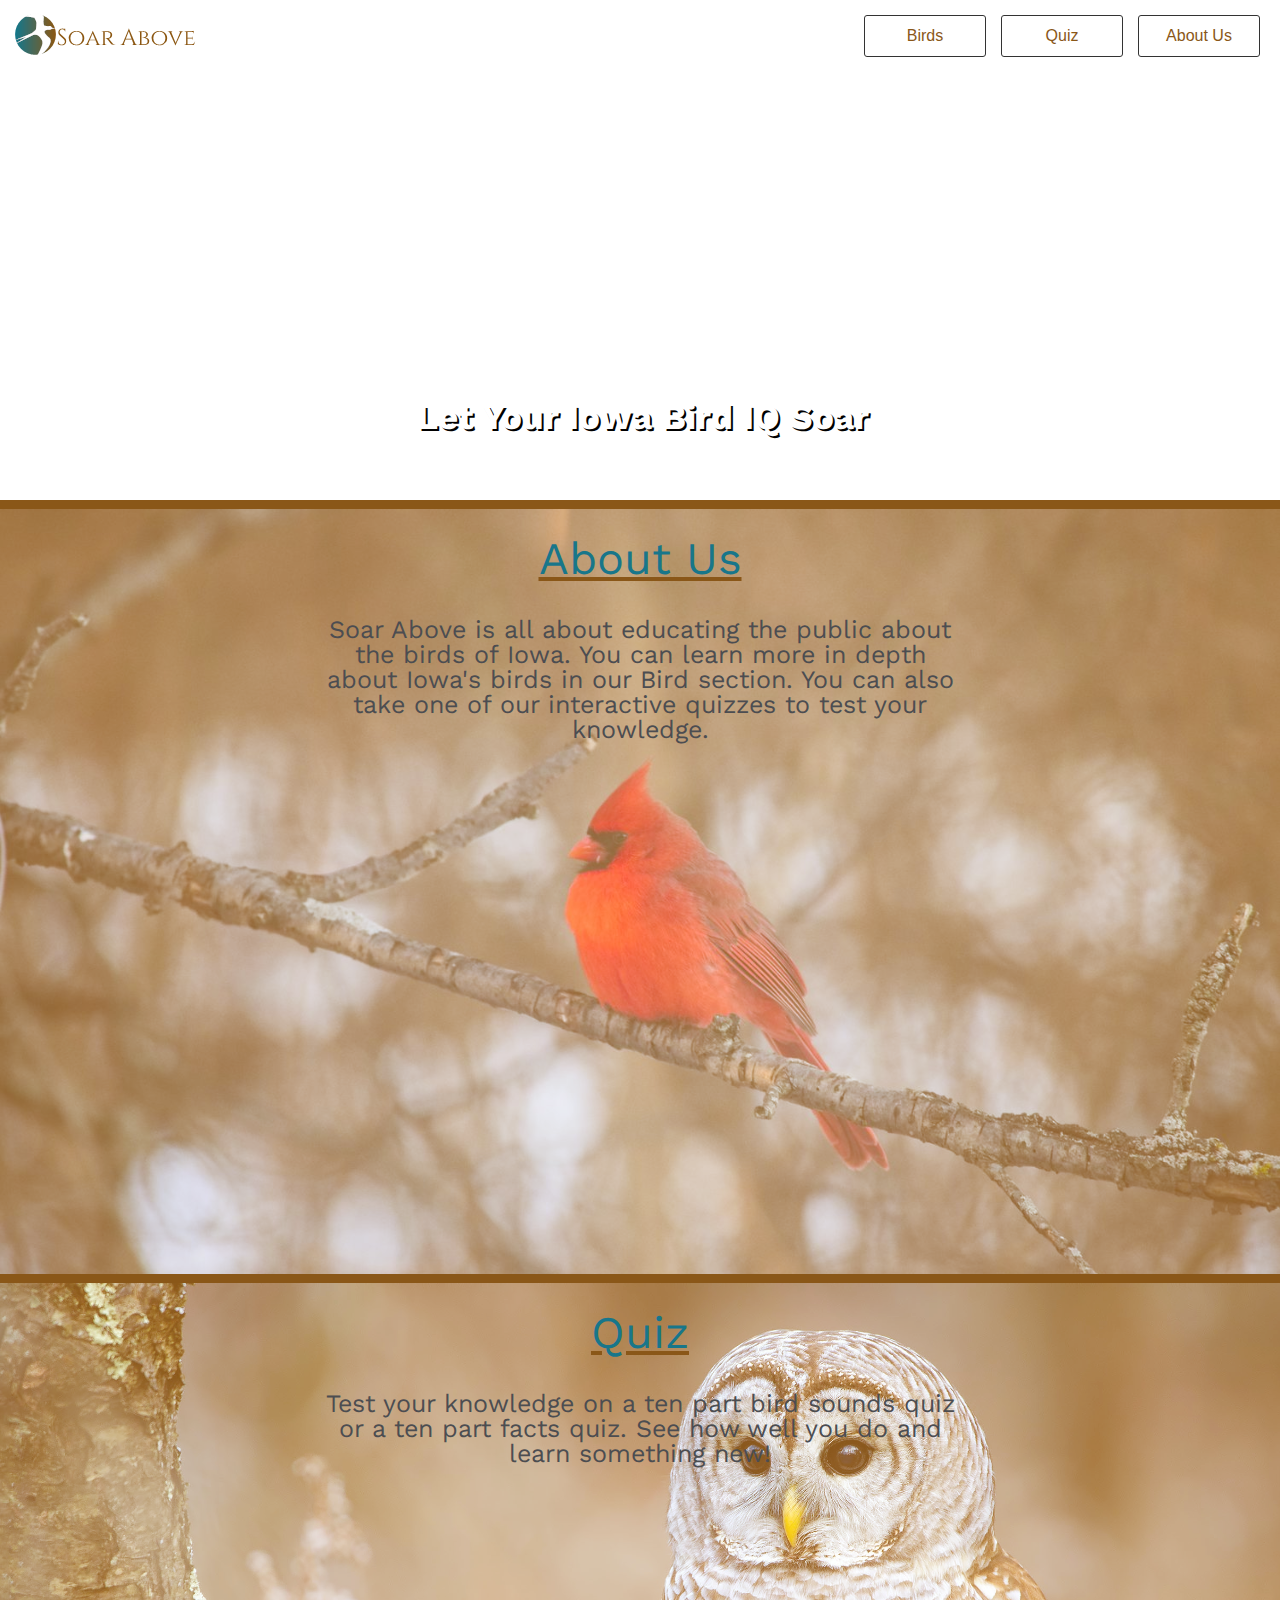
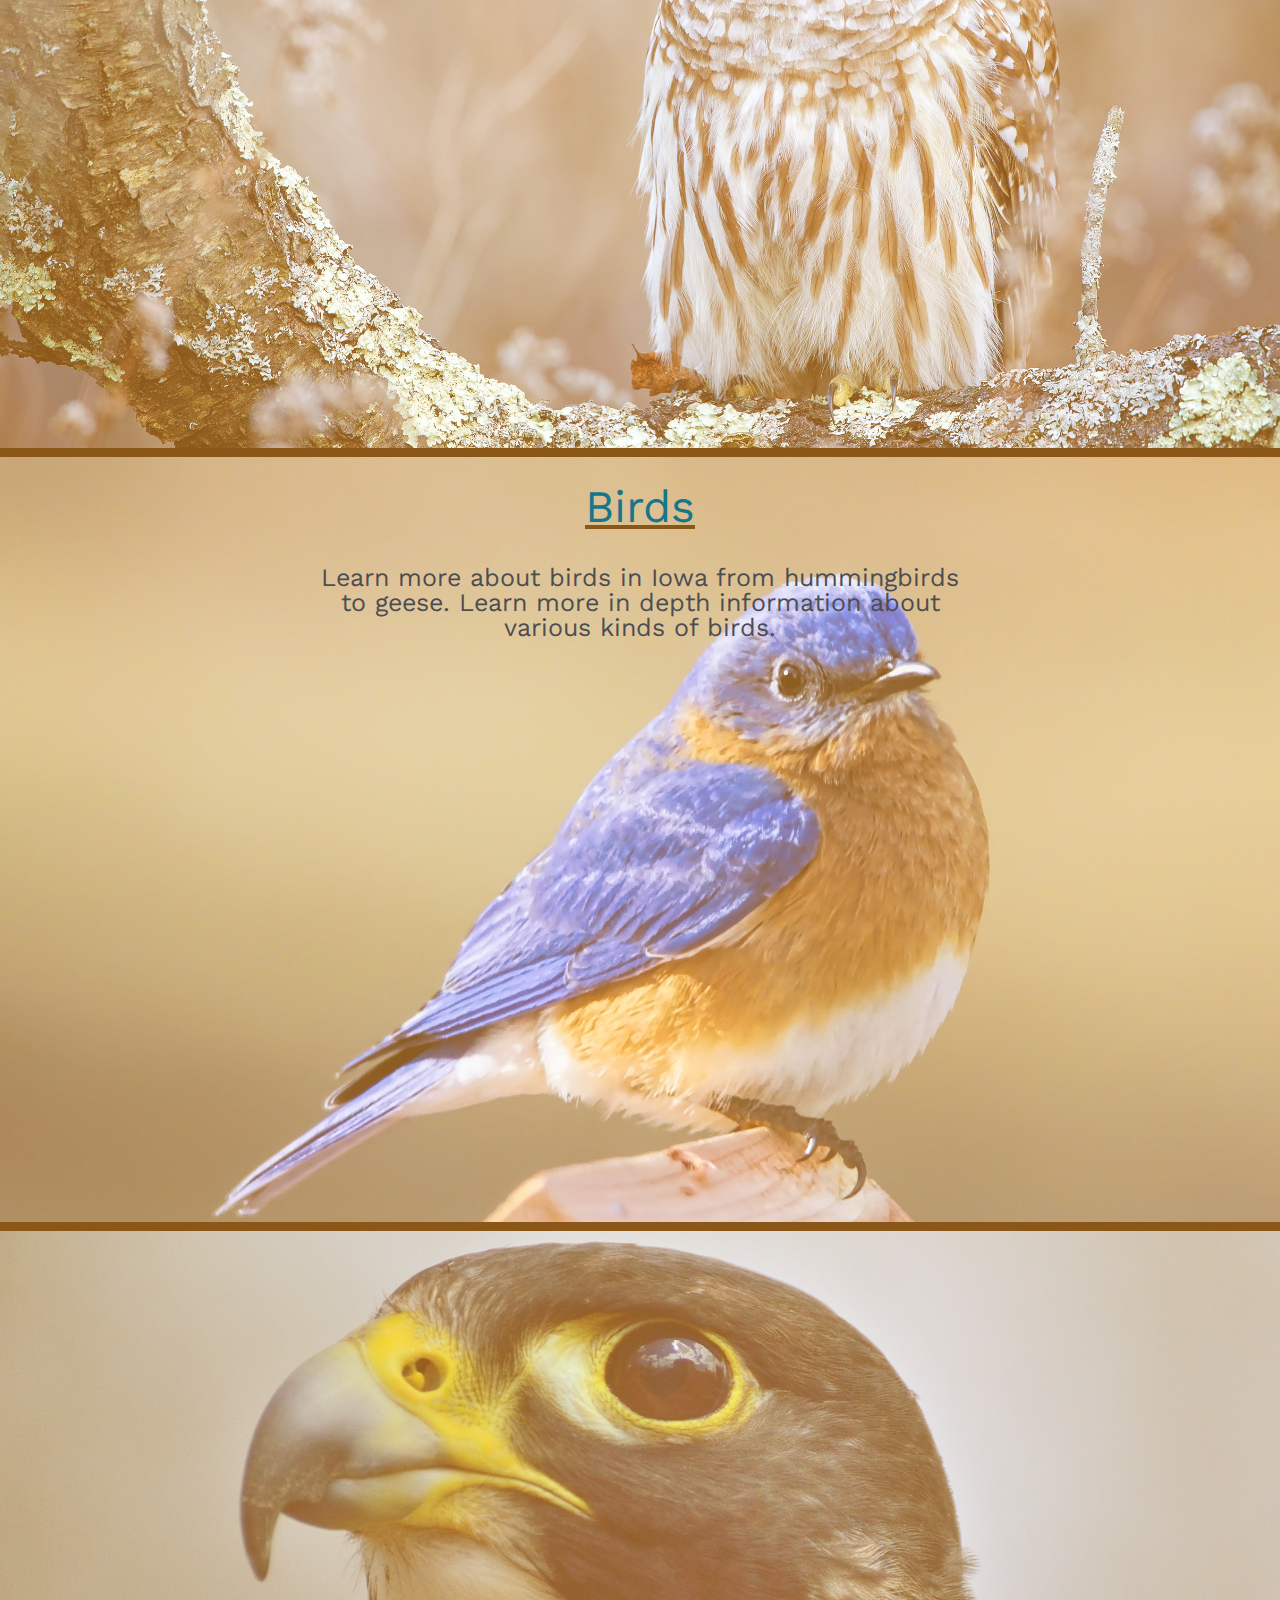
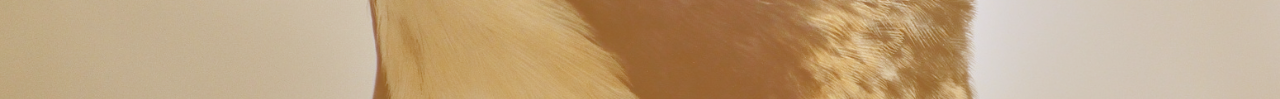
==== commit 9beee845: "change header" ====
--- a/index.html
+++ b/index.html
@@ -25,7 +25,7 @@
     </video>
     <div class="banner">
        <div class="banner-text">
-          <h1>Your Resource For Iowa Birds</h1>
+          <h1>Let Your Iowa Bird IQ Soar</h1>
        </div>
 
   </header>
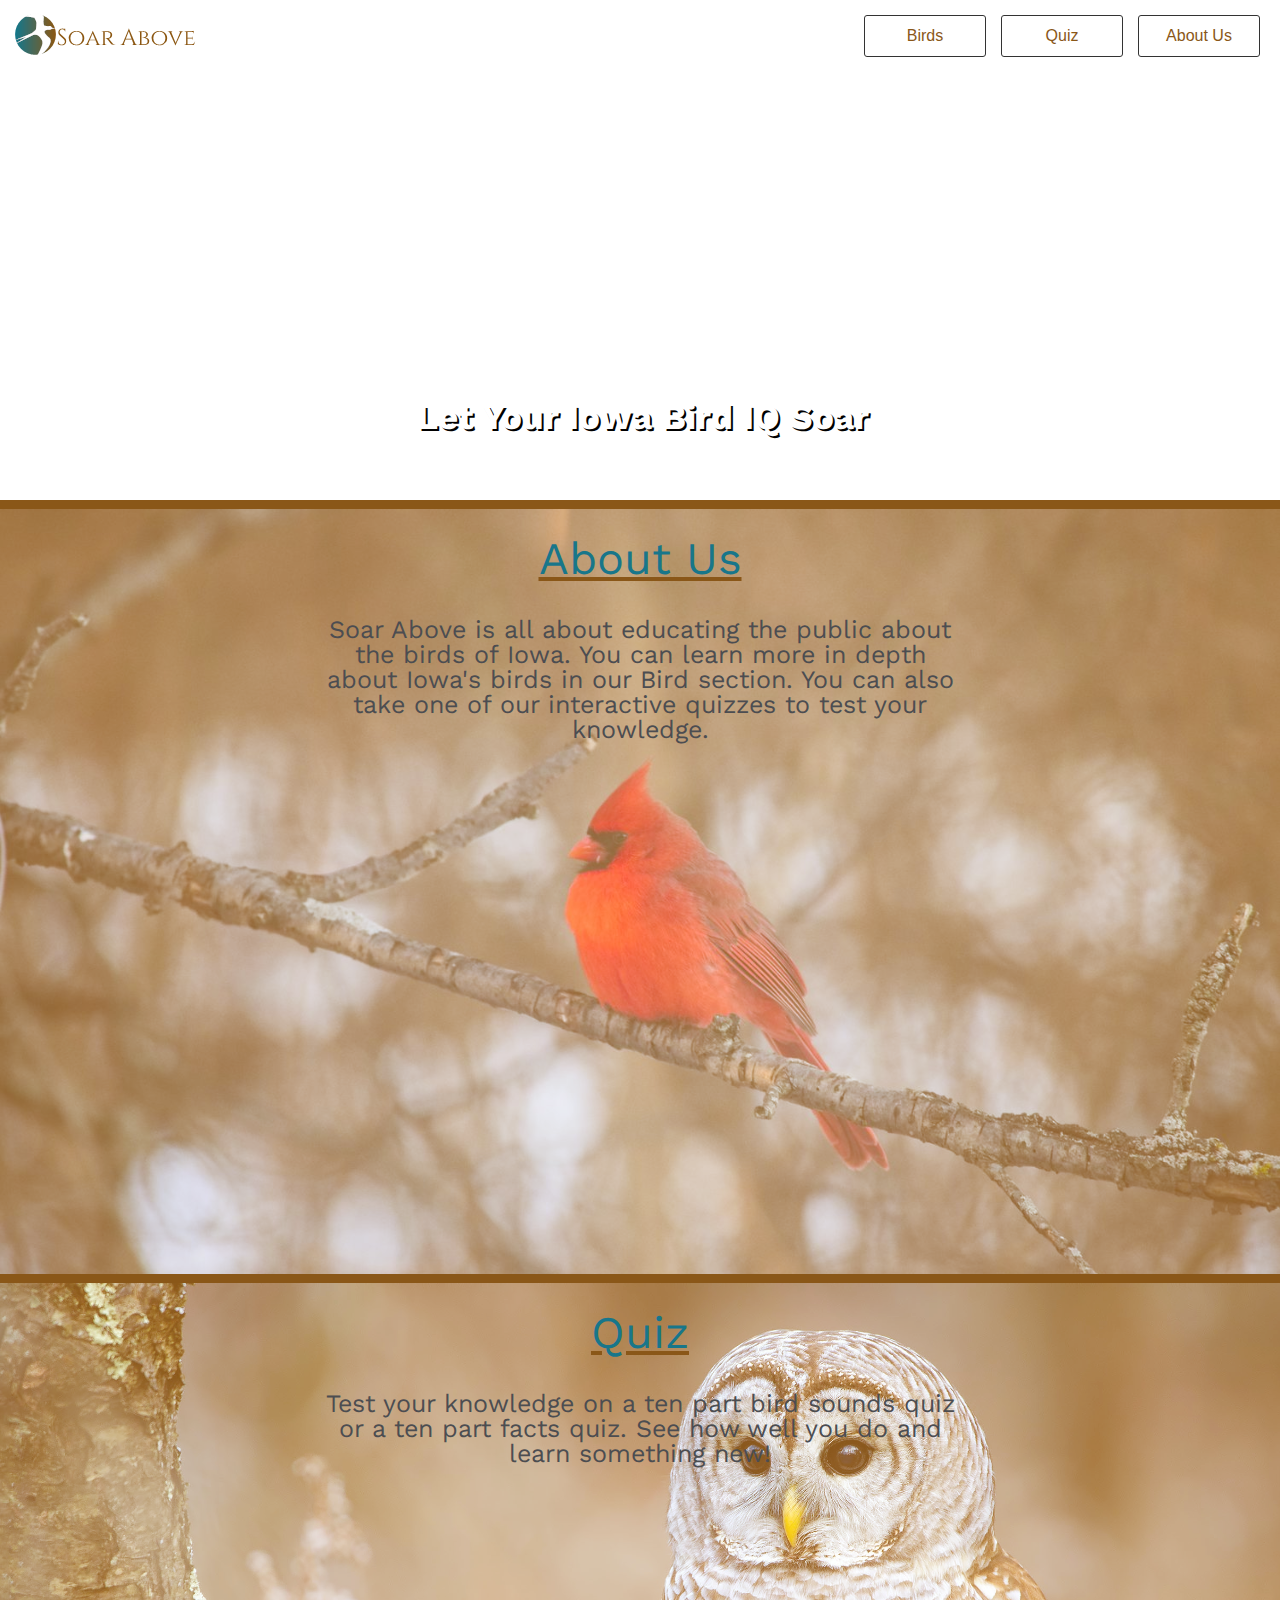
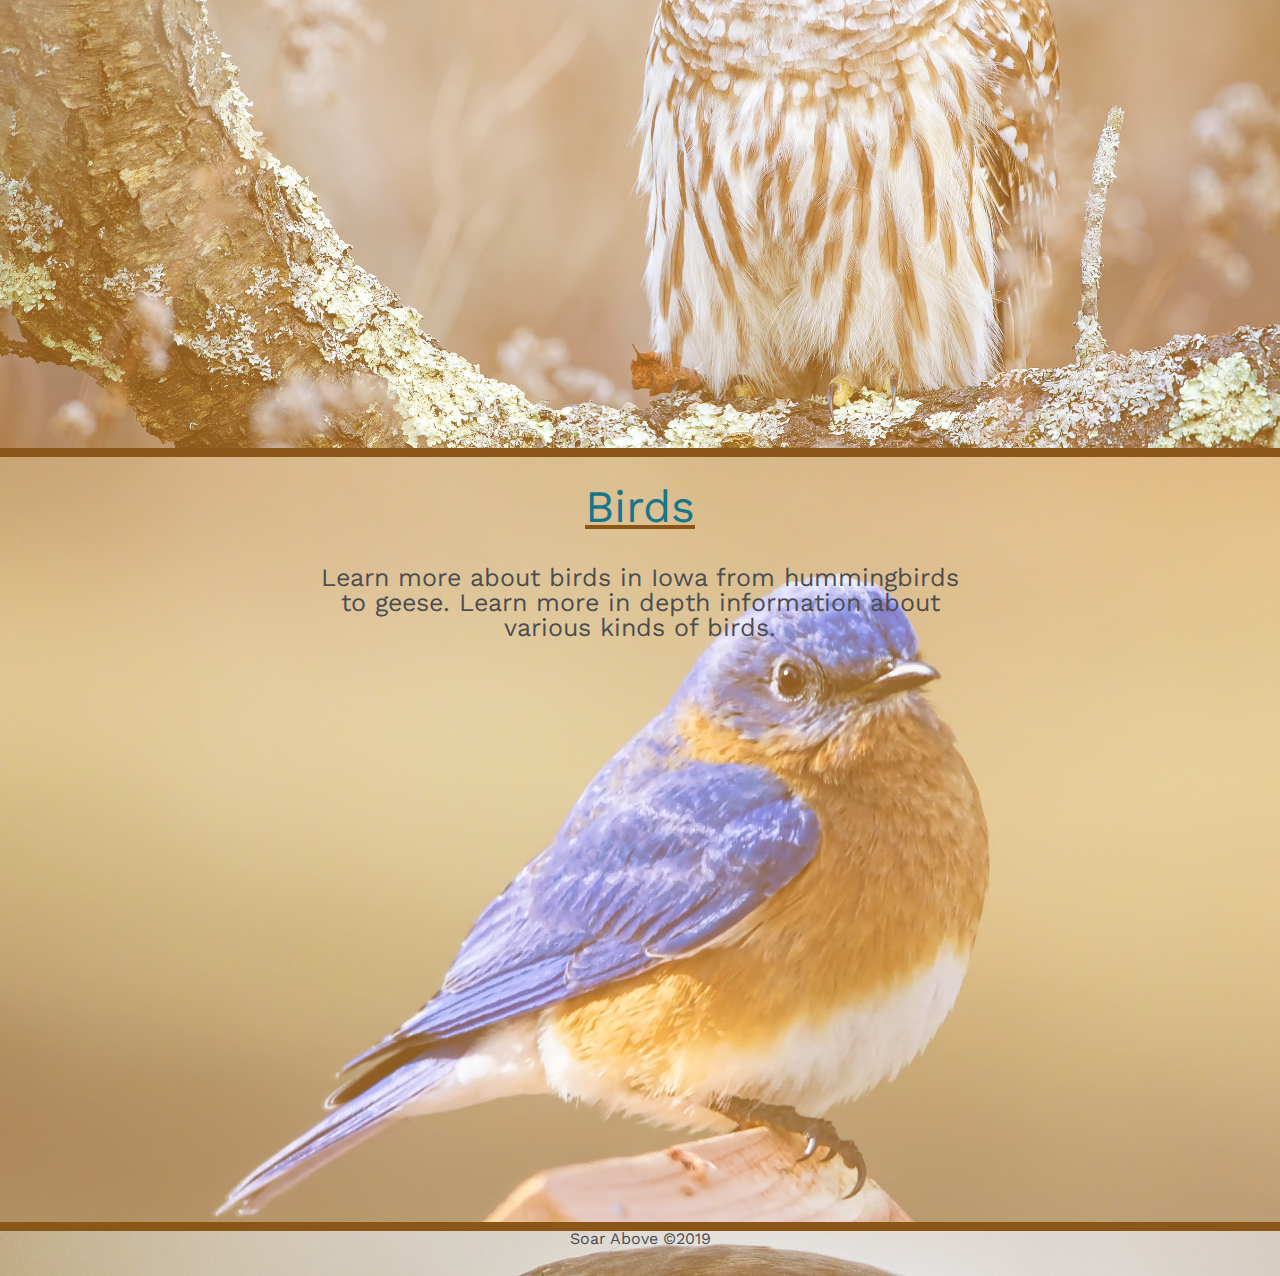
==== commit 468fca0e: "change footer" ====
--- a/index.html
+++ b/index.html
@@ -65,7 +65,8 @@
     </section>
     <section class="spacer"></section>
   </main>
-  <footer class="imgAll">
+  <footer class="footer">
+    <p>Soar Above &copy2019</p>
 
   </footer>
 
--- a/css/all.css
+++ b/css/all.css
@@ -12,7 +12,6 @@
 nav img:hover {
   cursor: pointer;
   z-index: 10;
-
 }
 nav ul {
   display: block;
--- a/css/index.css
+++ b/css/index.css
@@ -17,6 +17,7 @@
  text-align: center;
  overflow: hidden;
 }
+
 header video {
   cursor: pointer;
   position: absolute;
@@ -87,7 +88,12 @@
   background-blend-mode: screen;
   background-color: #8a5718;
 }
+/* This is class for footer */
 
+.left{
+  float: left;
+  width: 40%;
+}
 .spacer {
   background-color: #8a5718;
   height: 1vh;
@@ -103,6 +109,14 @@
   height: 52vh;
   background-image: url('../img/peregrine-falcon-adjusted.jpg');
 }
+.footer{
+  position: relative;
+  width: 100vw;
+  height:5vh;
+  background-blend-mode: screen;
+  background-color: #8a5718;
+
+}
 
 h2 {
   font-size: 45px;
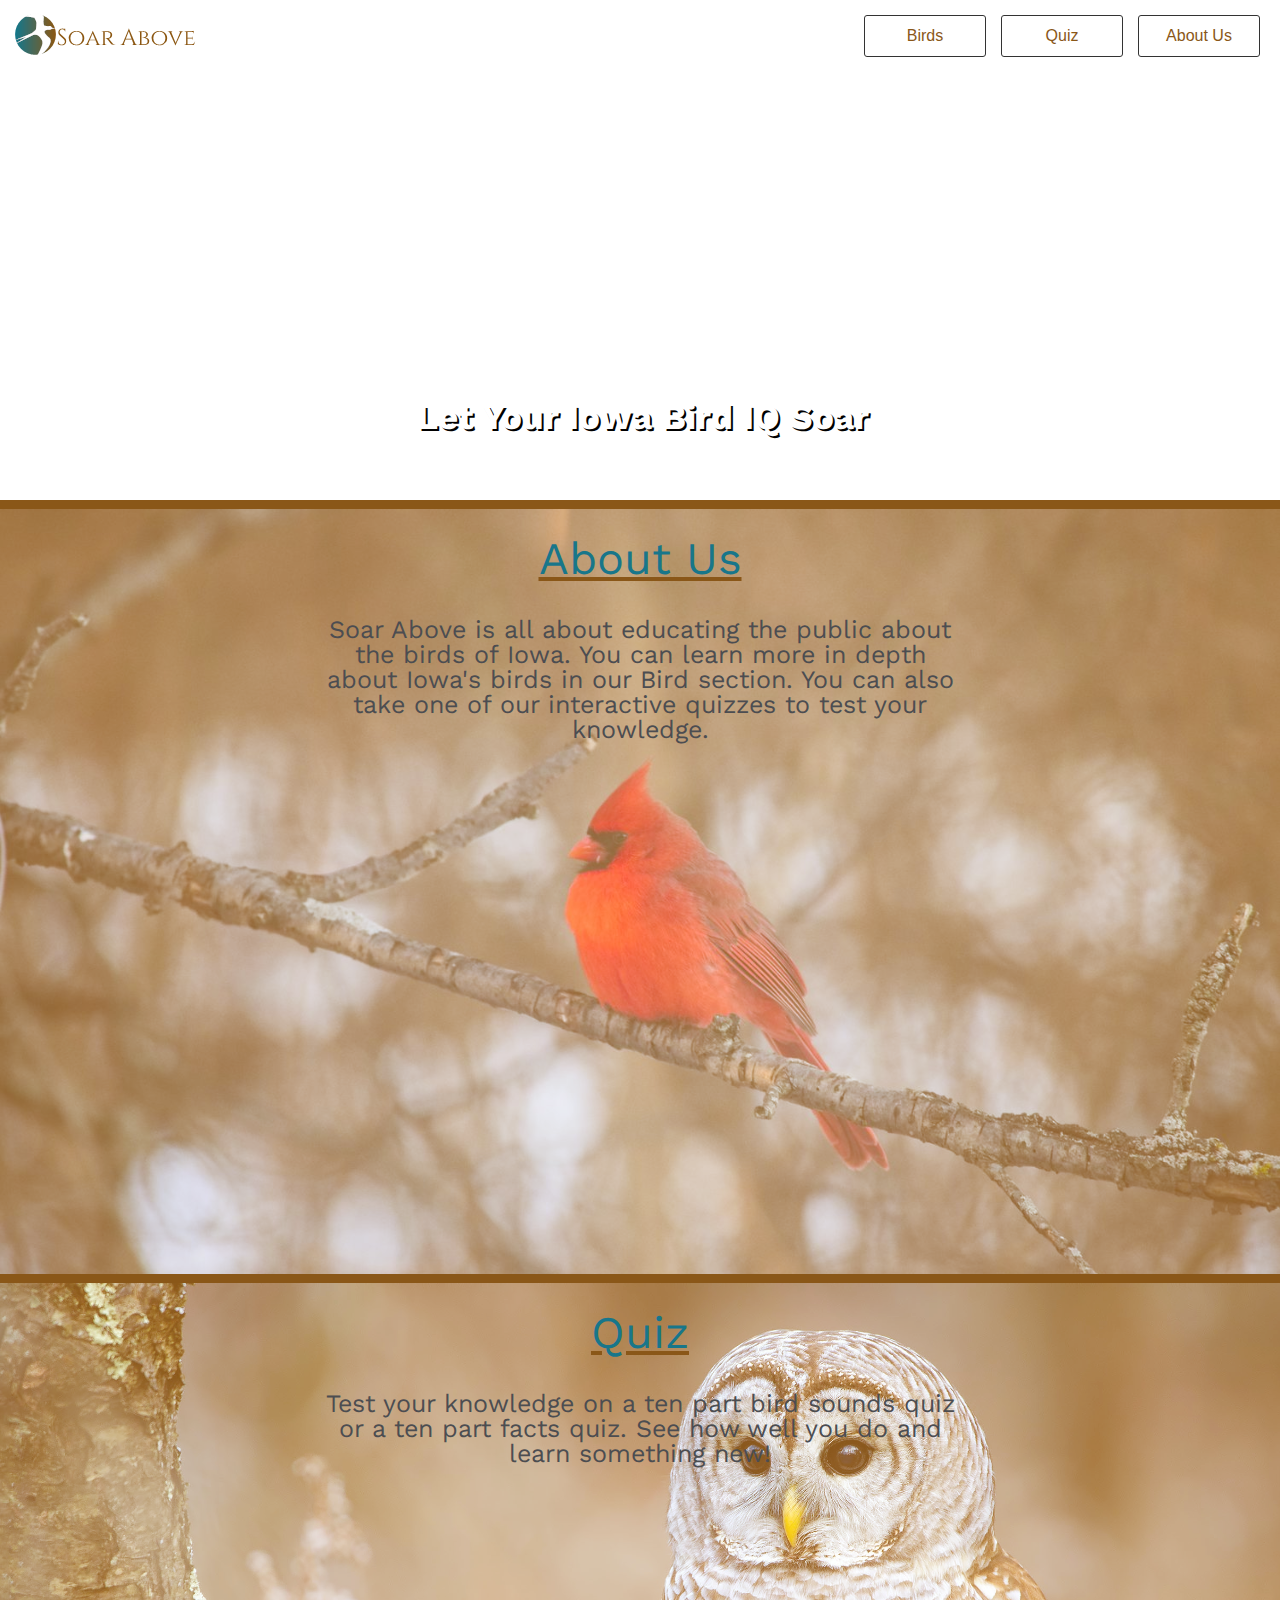
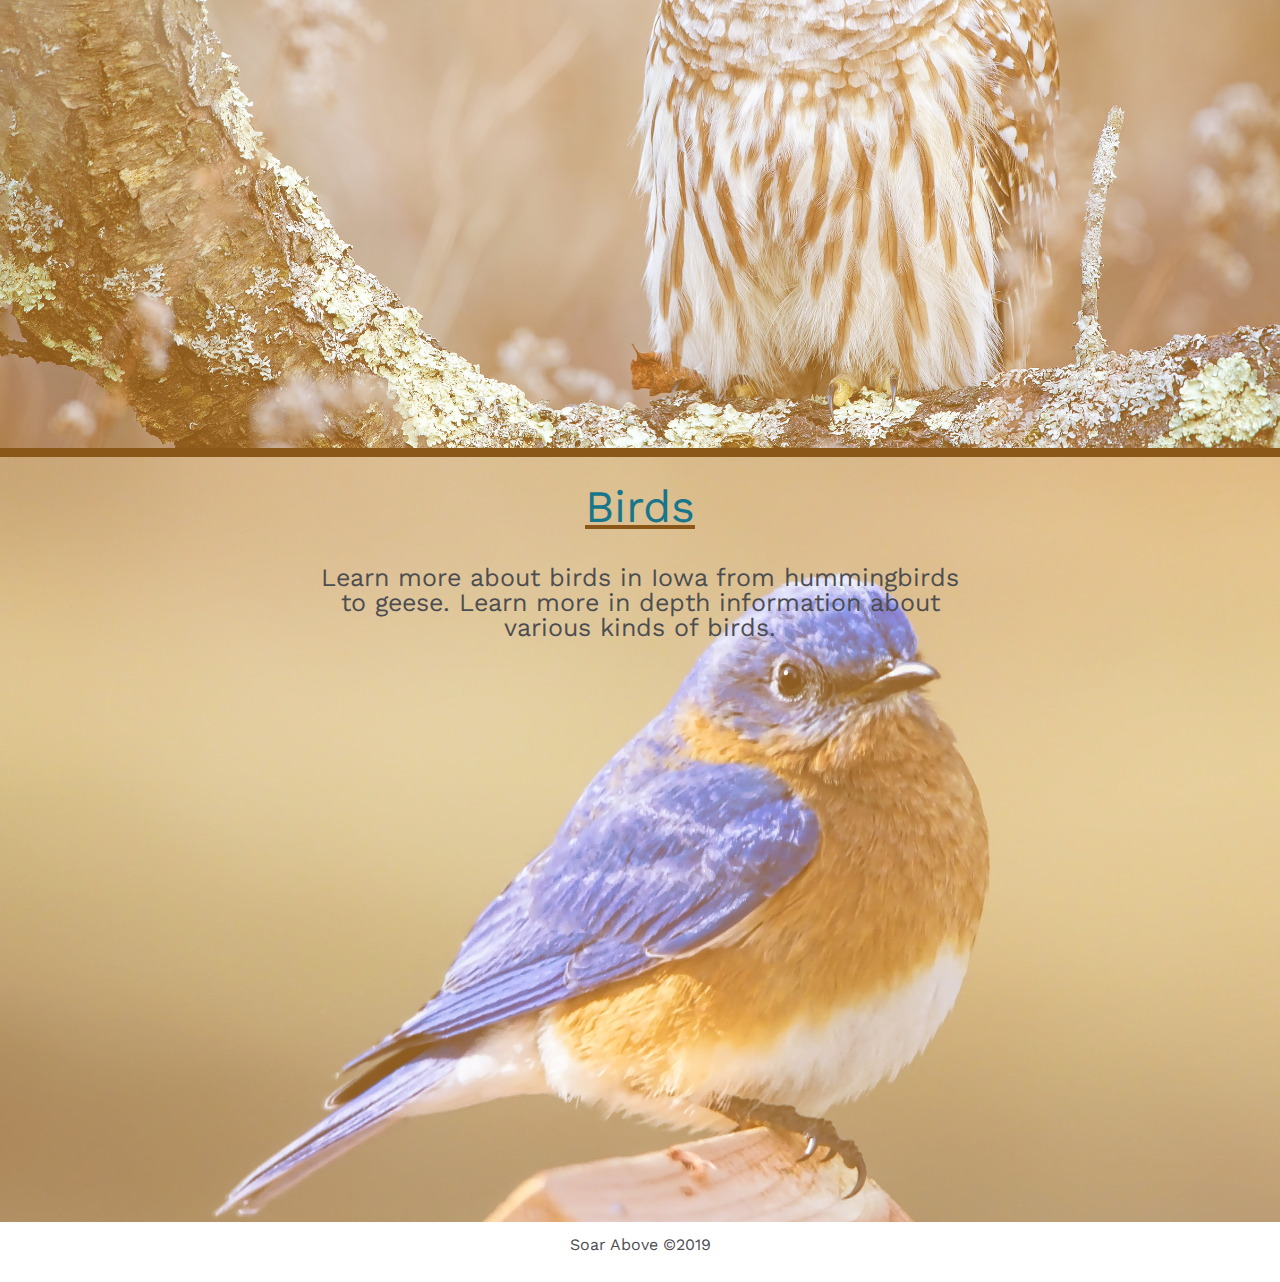
==== commit 658e033f: "styled footer" ====
--- a/index.html
+++ b/index.html
@@ -63,7 +63,6 @@
         </p>
       </article>
     </section>
-    <section class="spacer"></section>
   </main>
   <footer class="footer">
     <p>Soar Above &copy2019</p>
--- a/css/index.css
+++ b/css/index.css
@@ -107,14 +107,14 @@
 footer {
   text-align: center;
   height: 52vh;
-  background-image: url('../img/peregrine-falcon-adjusted.jpg');
+  padding-top: 15px;
+  background-color: white;
 }
 .footer{
   position: relative;
   width: 100vw;
   height:5vh;
   background-blend-mode: screen;
-  background-color: #8a5718;
 
 }
 
